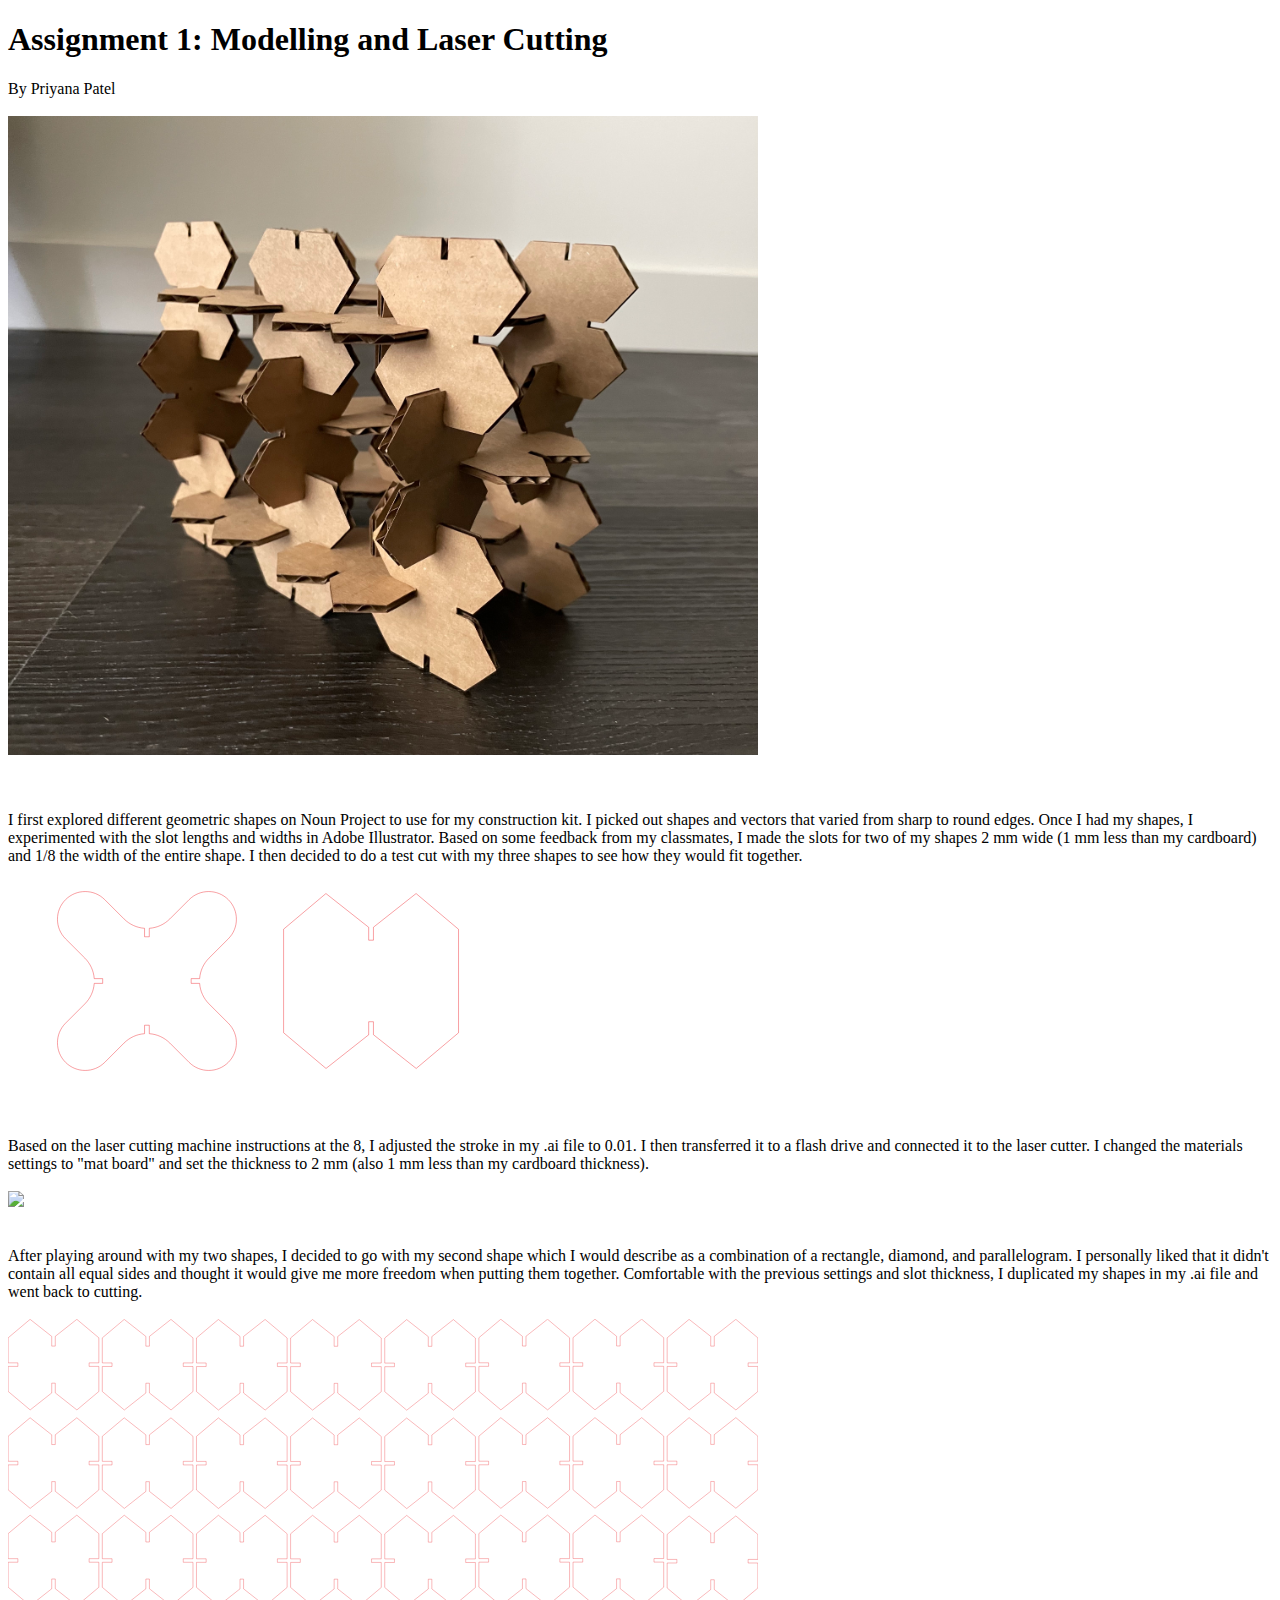
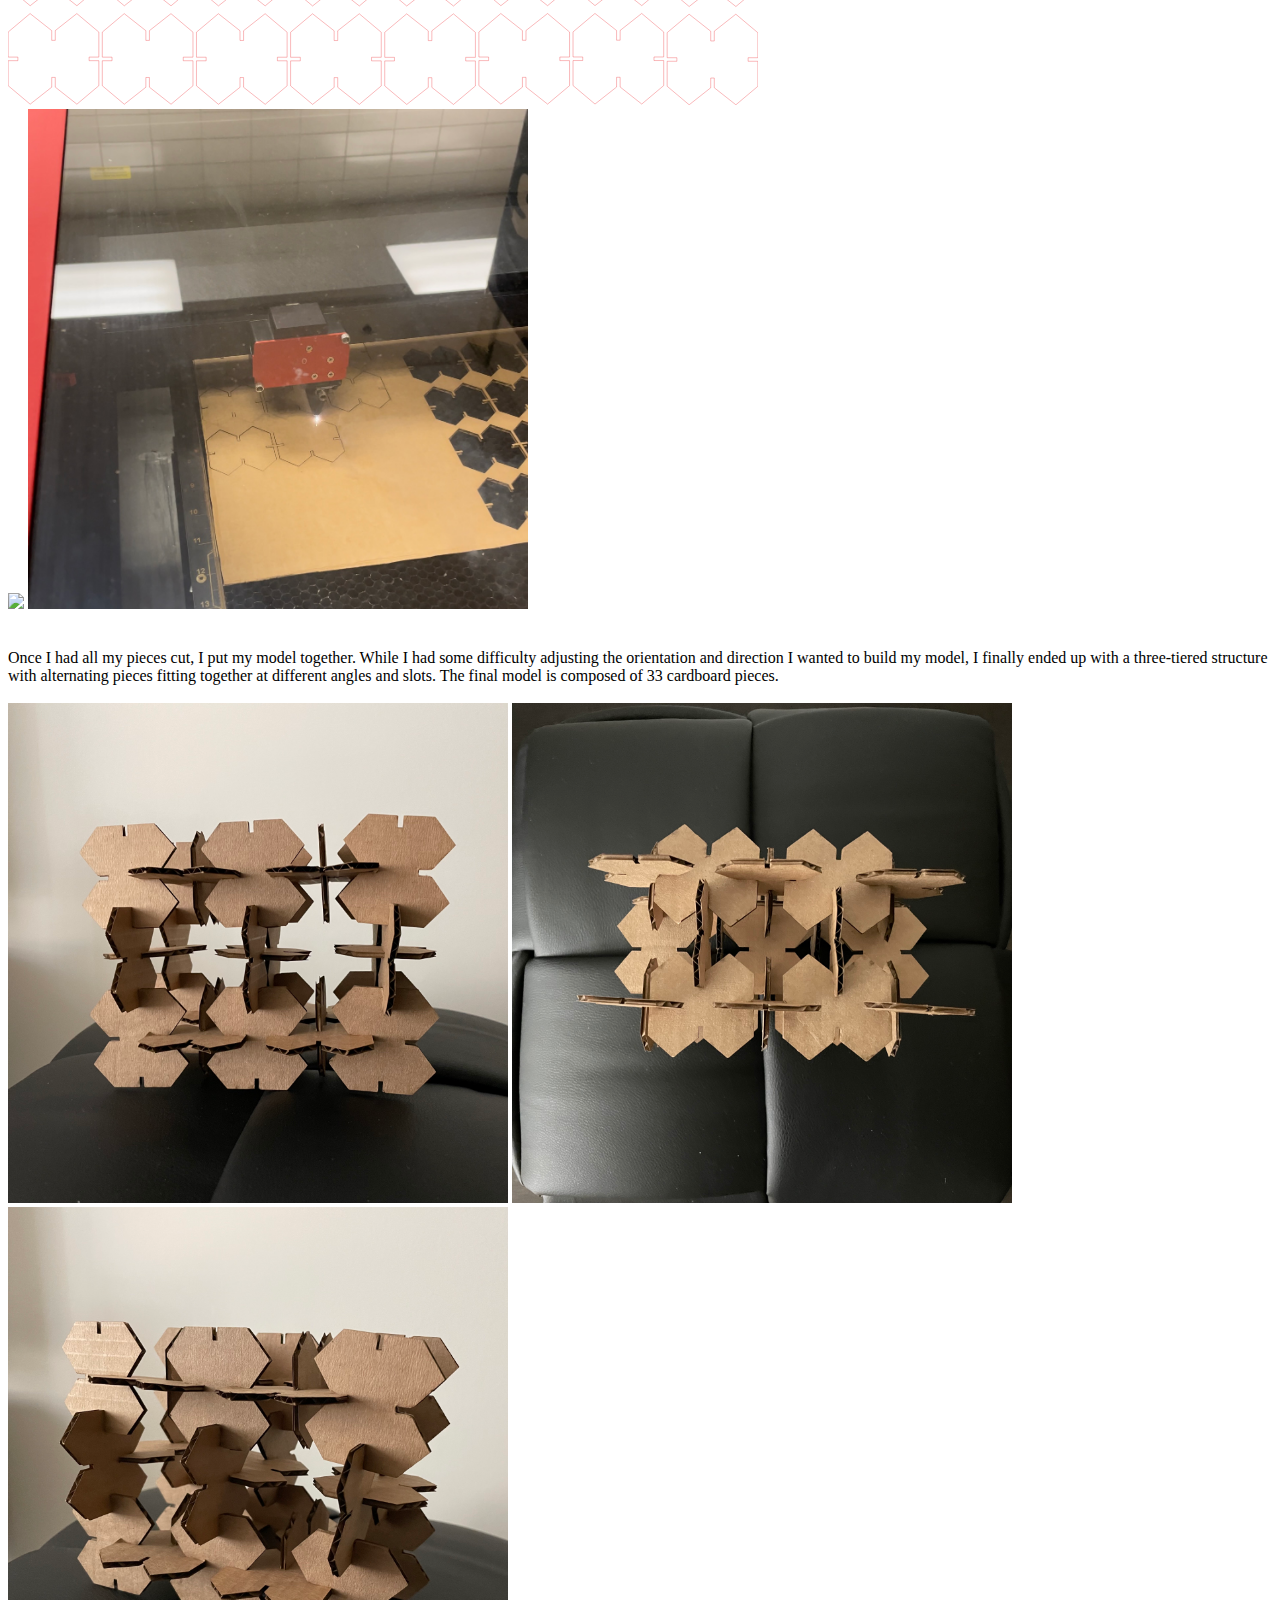
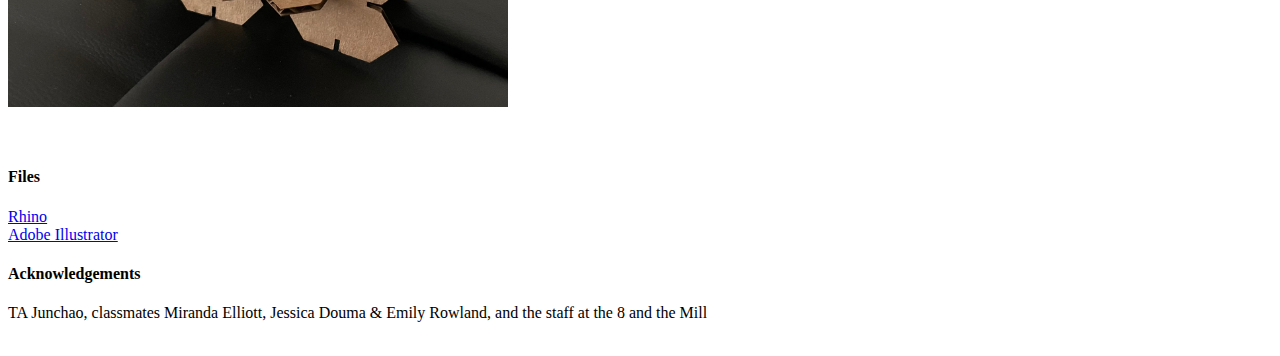
==== assignment1.html @ 60a83772 "Update assignment1.html" ====
<!DOCTYPE html> 
<html> 
    <head> 
        <meta charset="utf-8"> 
        <meta name="viewport" content="width=device-width, maximum-scale=1.0" />

        <title>Priyana Patel's 533 Digital Fabrication Page</title> 

        <link href="style.css" media="screen" rel="stylesheet" type="text/css" />

    </head> 
    <body> 

        <div class="header">
            <h1>Assignment 1: Modelling and Laser Cutting</h1>
            <p>
            By Priyana Patel 
            </br>
            </br>
        
            <img src="IMG_9456.jpeg" width=750></a>
            </p>
            <p>
                
</br> 
</br> 
        
            I first explored different geometric shapes on Noun Project to use for my construction kit. I picked out shapes and vectors that varied from sharp to round edges. Once I had my shapes, I experimented with the slot lengths and widths in Adobe Illustrator. Based on some feedback from my classmates, I made the slots for two of my shapes 2 mm wide (1 mm less than my cardboard) and 1/8 the width of the entire shape. I then decided to do a test cut with my three shapes to see how they would fit together.     </br>
                
<img src="shapesprocess.svg" width=500></a>

</br> 
</br> 
</br> 
                
            Based on the laser cutting machine instructions at the 8, I adjusted the stroke in my .ai file to 0.01. I then transferred it to a flash drive and connected it to the laser cutter. I changed the materials settings to "mat board" and set the thickness to 2 mm (also 1 mm less than my cardboard thickness). </br>
</br>
<img src="IMG_9446.jpeg" width=500></a> </br>
</br>
</br> 
                
            After playing around with my two shapes, I decided to go with my second shape which I would describe as a combination of a rectangle, diamond, and parallelogram. I personally liked that it didn't contain all equal sides and thought it would give me more freedom when putting them together. Comfortable with the previous settings and slot thickness, I duplicated my shapes in my .ai file and went back to cutting. </br>
</br>
<img src="allpiecesthick.svg" width=750></a> </br> <img src="IMG_9438.jpeg" width=500></a>  <img src="IMG_9457.jpg" width=500></a> </br>
</br>  
</br> 
            Once I had all my pieces cut, I put my model together. While I had some difficulty adjusting the orientation and direction I wanted to build my model, I finally ended up with a three-tiered structure with alternating pieces fitting together at different angles and slots. The final model is composed of 33 cardboard pieces. </br>
</br>
<img src="IMG_9448.jpeg" width=500></a> <img src="IMG_9450.jpeg" width=500></a> <img src="IMG_9452.jpeg" width=500></a> </br>
</br>
</br>      
         
            <h4> Files </h4>
            <a href="https://drive.google.com/file/d/1_2IaKy_RXWBZ1oi1Iyn2YdgtWQ-IibIm/view?usp=sharing"> Rhino </a> </br>
            <a href="https://drive.google.com/file/d/1c9Ay3G8sjqmF5CsZ4q4ewTO3wMXLWjXS/view?usp=sharing"> Adobe Illustrator </a>
                
            <h4>Acknowledgements</h4>
            TA Junchao, classmates Miranda Elliott, Jessica Douma & Emily Rowland, and the staff at the 8 and the Mill
</br>
</br>
            </p>
        </div>
        
    </body>
</html>
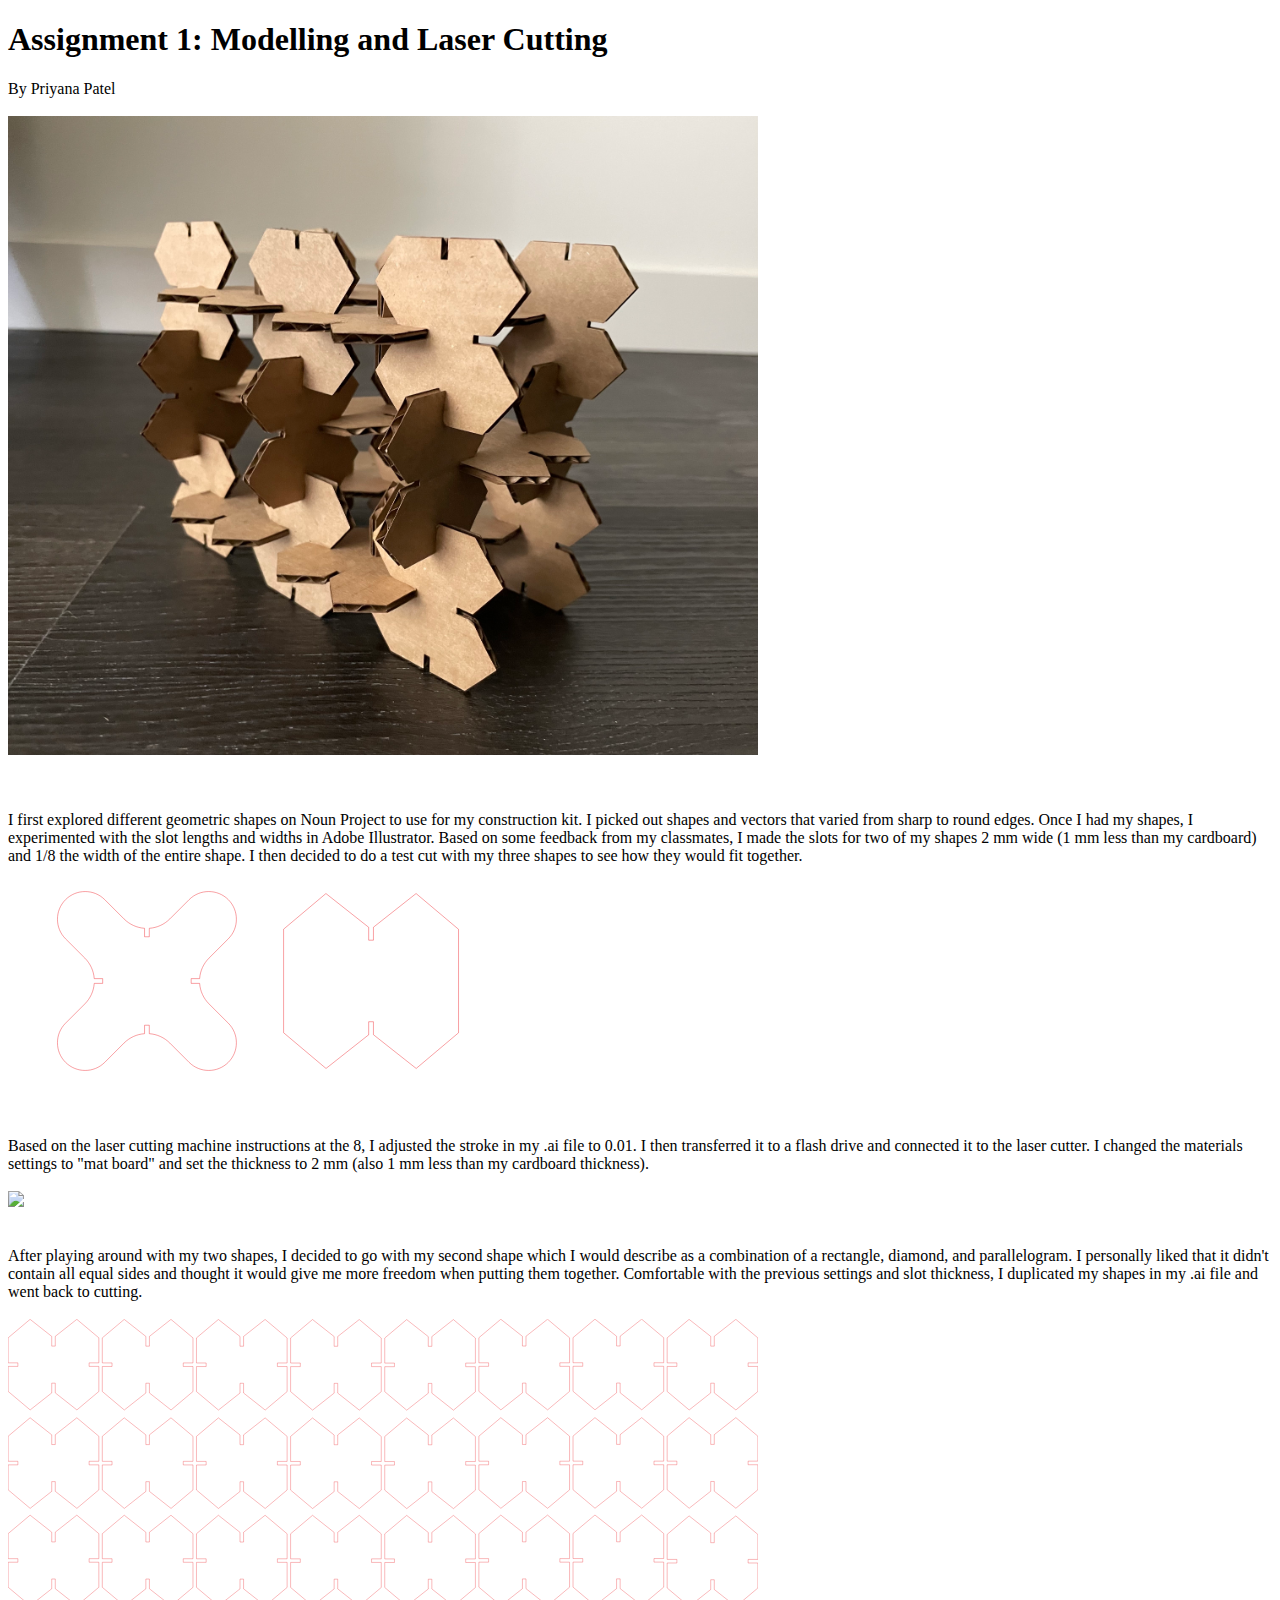
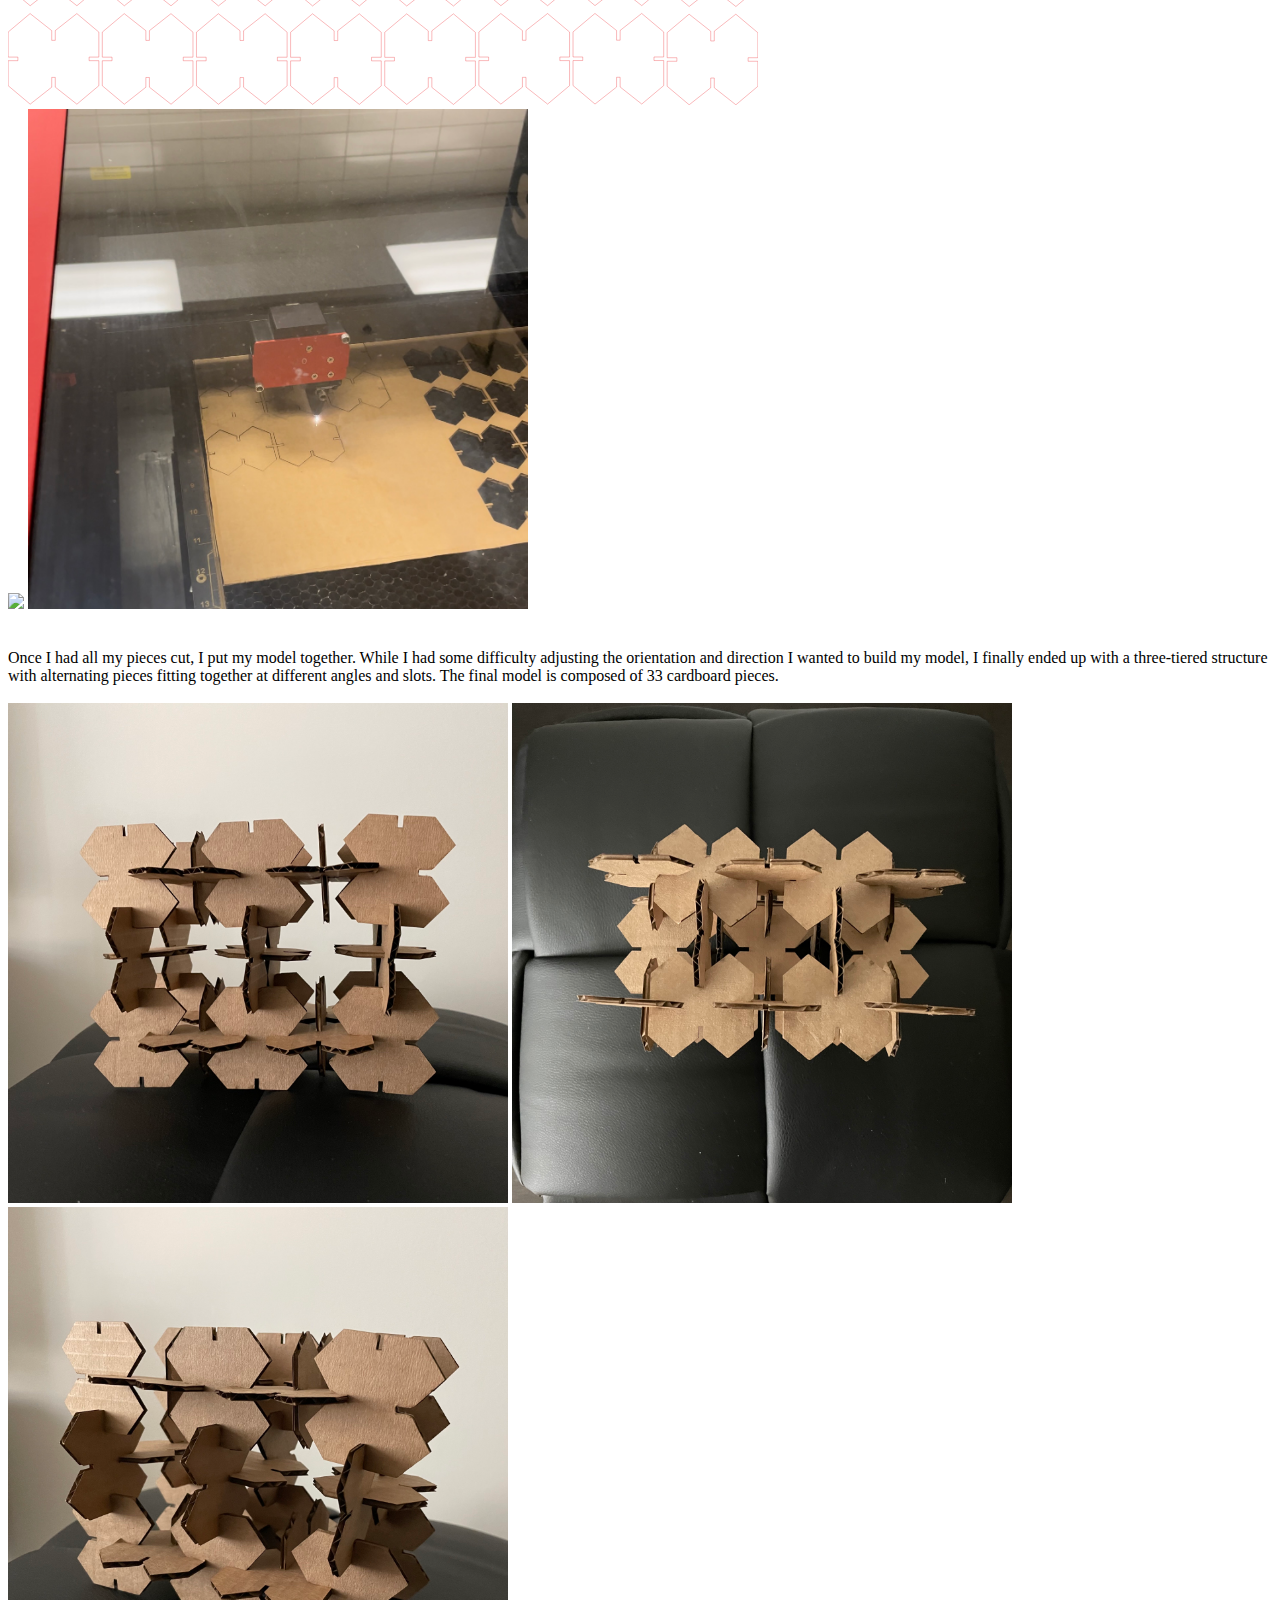
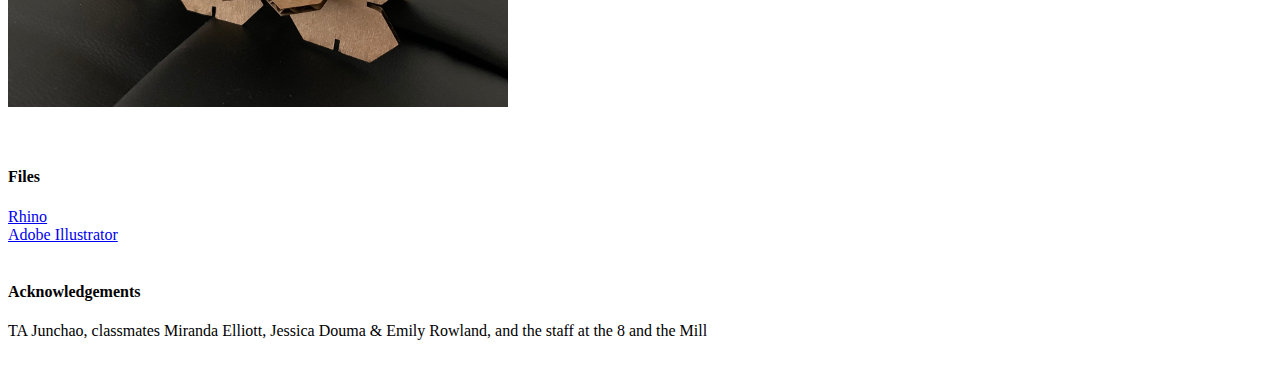
==== commit 9373849d: "Update assignment1.html" ====
--- a/assignment1.html
+++ b/assignment1.html
@@ -53,6 +53,9 @@
             <h4> Files </h4>
             <a href="https://drive.google.com/file/d/1_2IaKy_RXWBZ1oi1Iyn2YdgtWQ-IibIm/view?usp=sharing"> Rhino </a> </br>
             <a href="https://drive.google.com/file/d/1c9Ay3G8sjqmF5CsZ4q4ewTO3wMXLWjXS/view?usp=sharing"> Adobe Illustrator </a>
+
+</br>
+</br>
                 
             <h4>Acknowledgements</h4>
             TA Junchao, classmates Miranda Elliott, Jessica Douma & Emily Rowland, and the staff at the 8 and the Mill
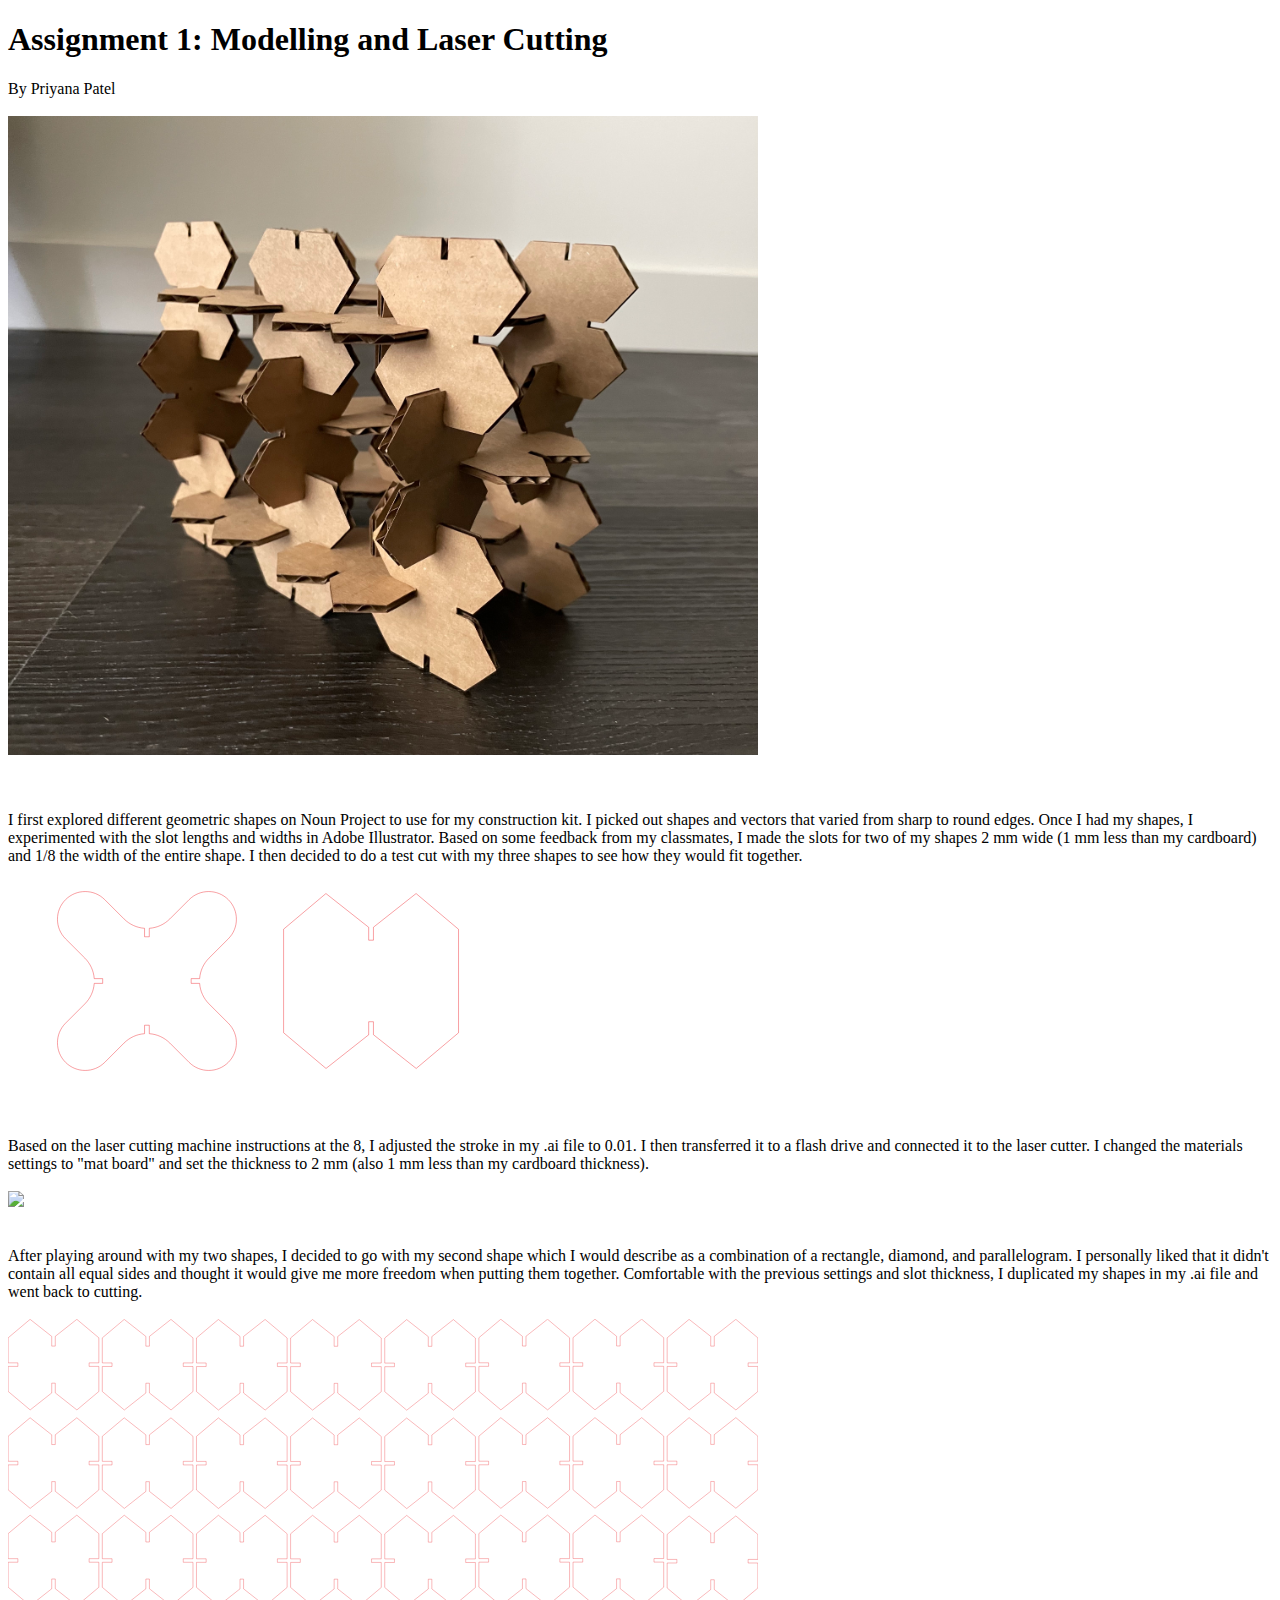
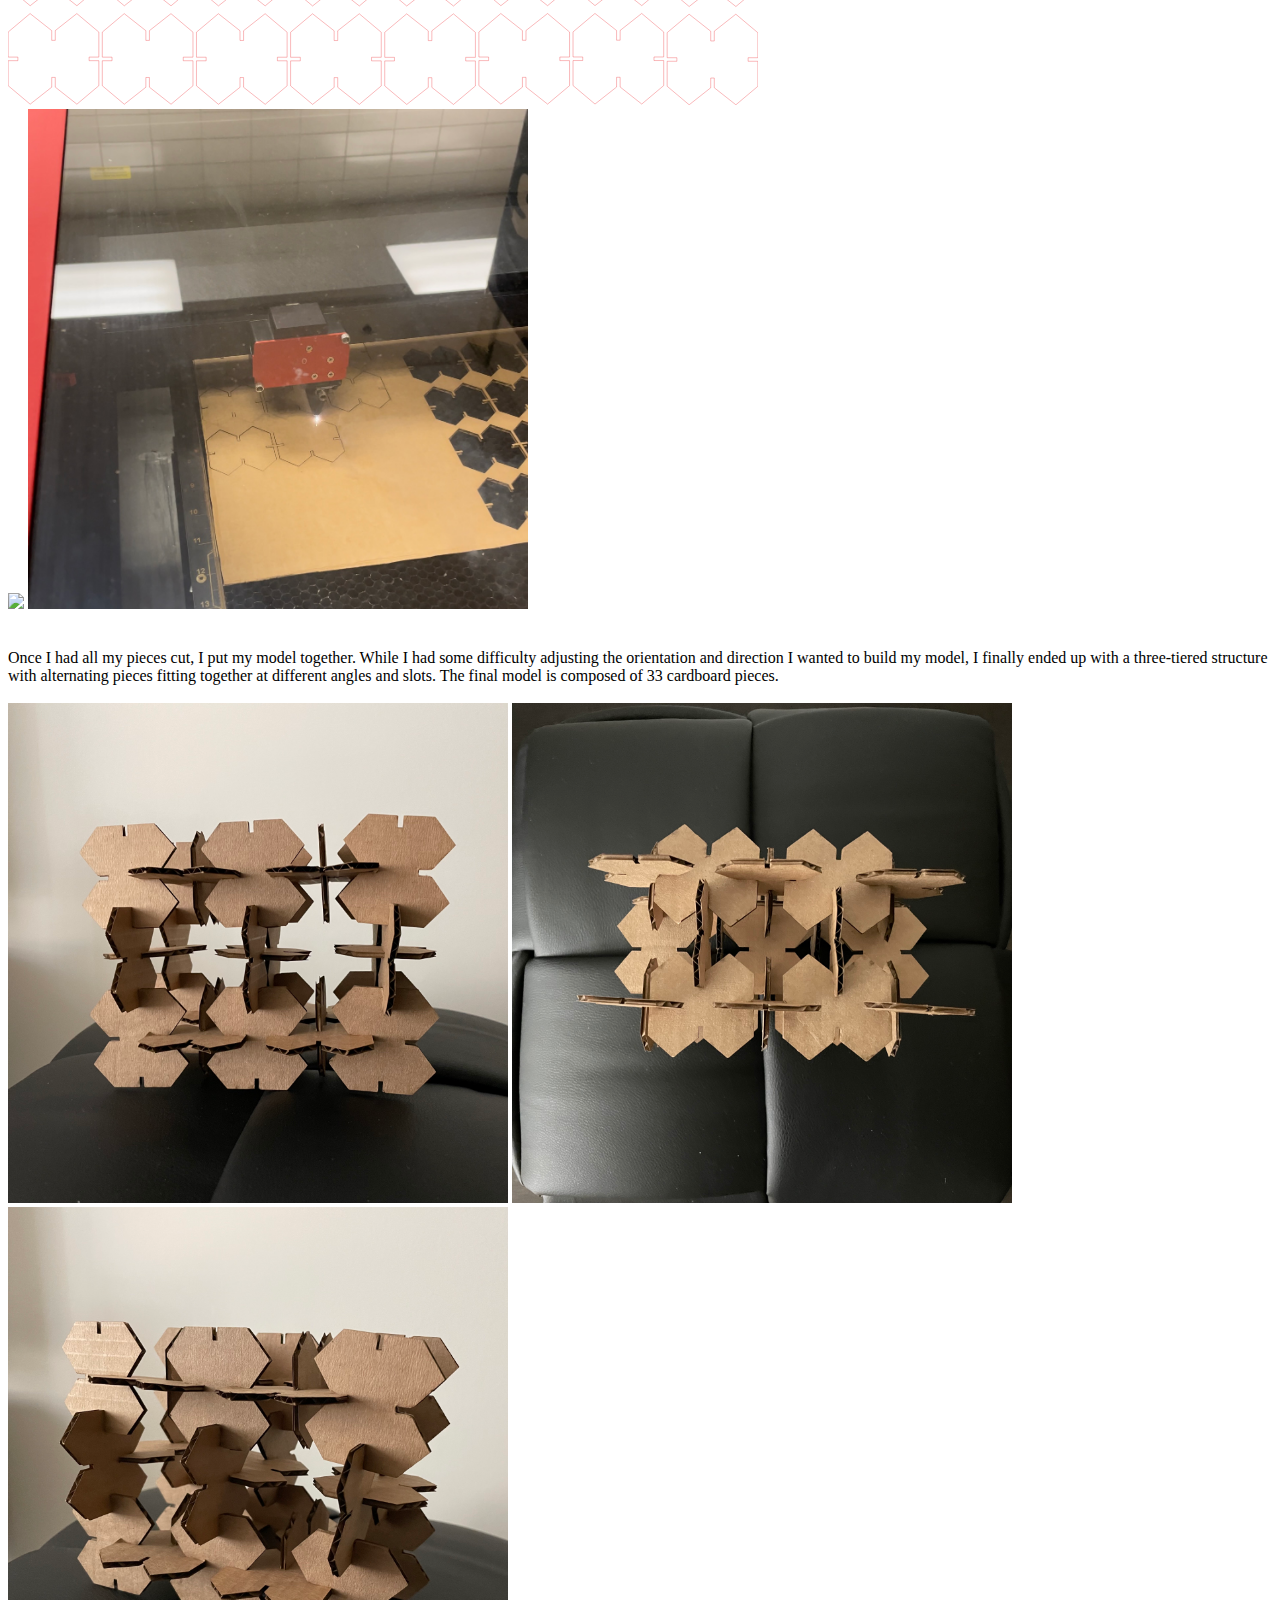
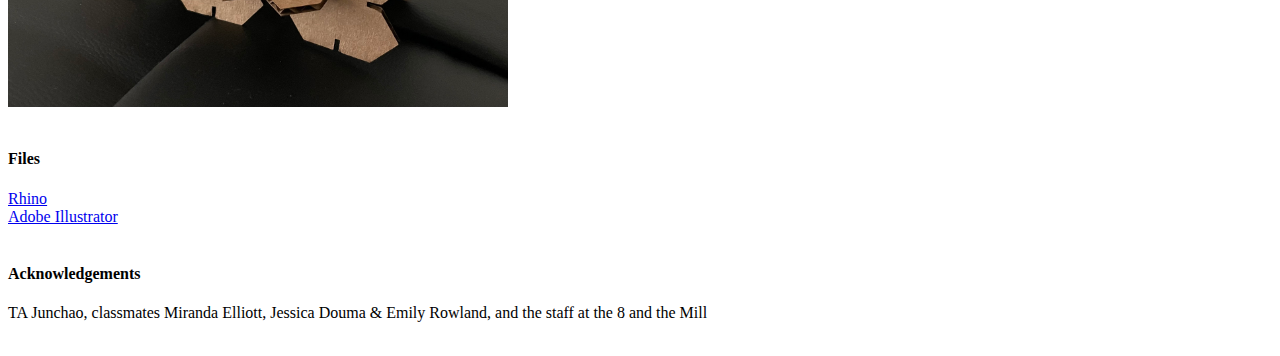
==== commit bff325e1: "Update assignment1.html" ====
--- a/assignment1.html
+++ b/assignment1.html
@@ -46,7 +46,7 @@
 </br> 
             Once I had all my pieces cut, I put my model together. While I had some difficulty adjusting the orientation and direction I wanted to build my model, I finally ended up with a three-tiered structure with alternating pieces fitting together at different angles and slots. The final model is composed of 33 cardboard pieces. </br>
 </br>
-<img src="IMG_9448.jpeg" width=500></a> <img src="IMG_9450.jpeg" width=500></a> <img src="IMG_9452.jpeg" width=500></a> </br>
+<img src="IMG_9448.jpeg" width=500></a> <img src="IMG_9450.jpeg" width=500></a> <img src="IMG_9452.jpeg" width=500></a>
 </br>
 </br>      
          
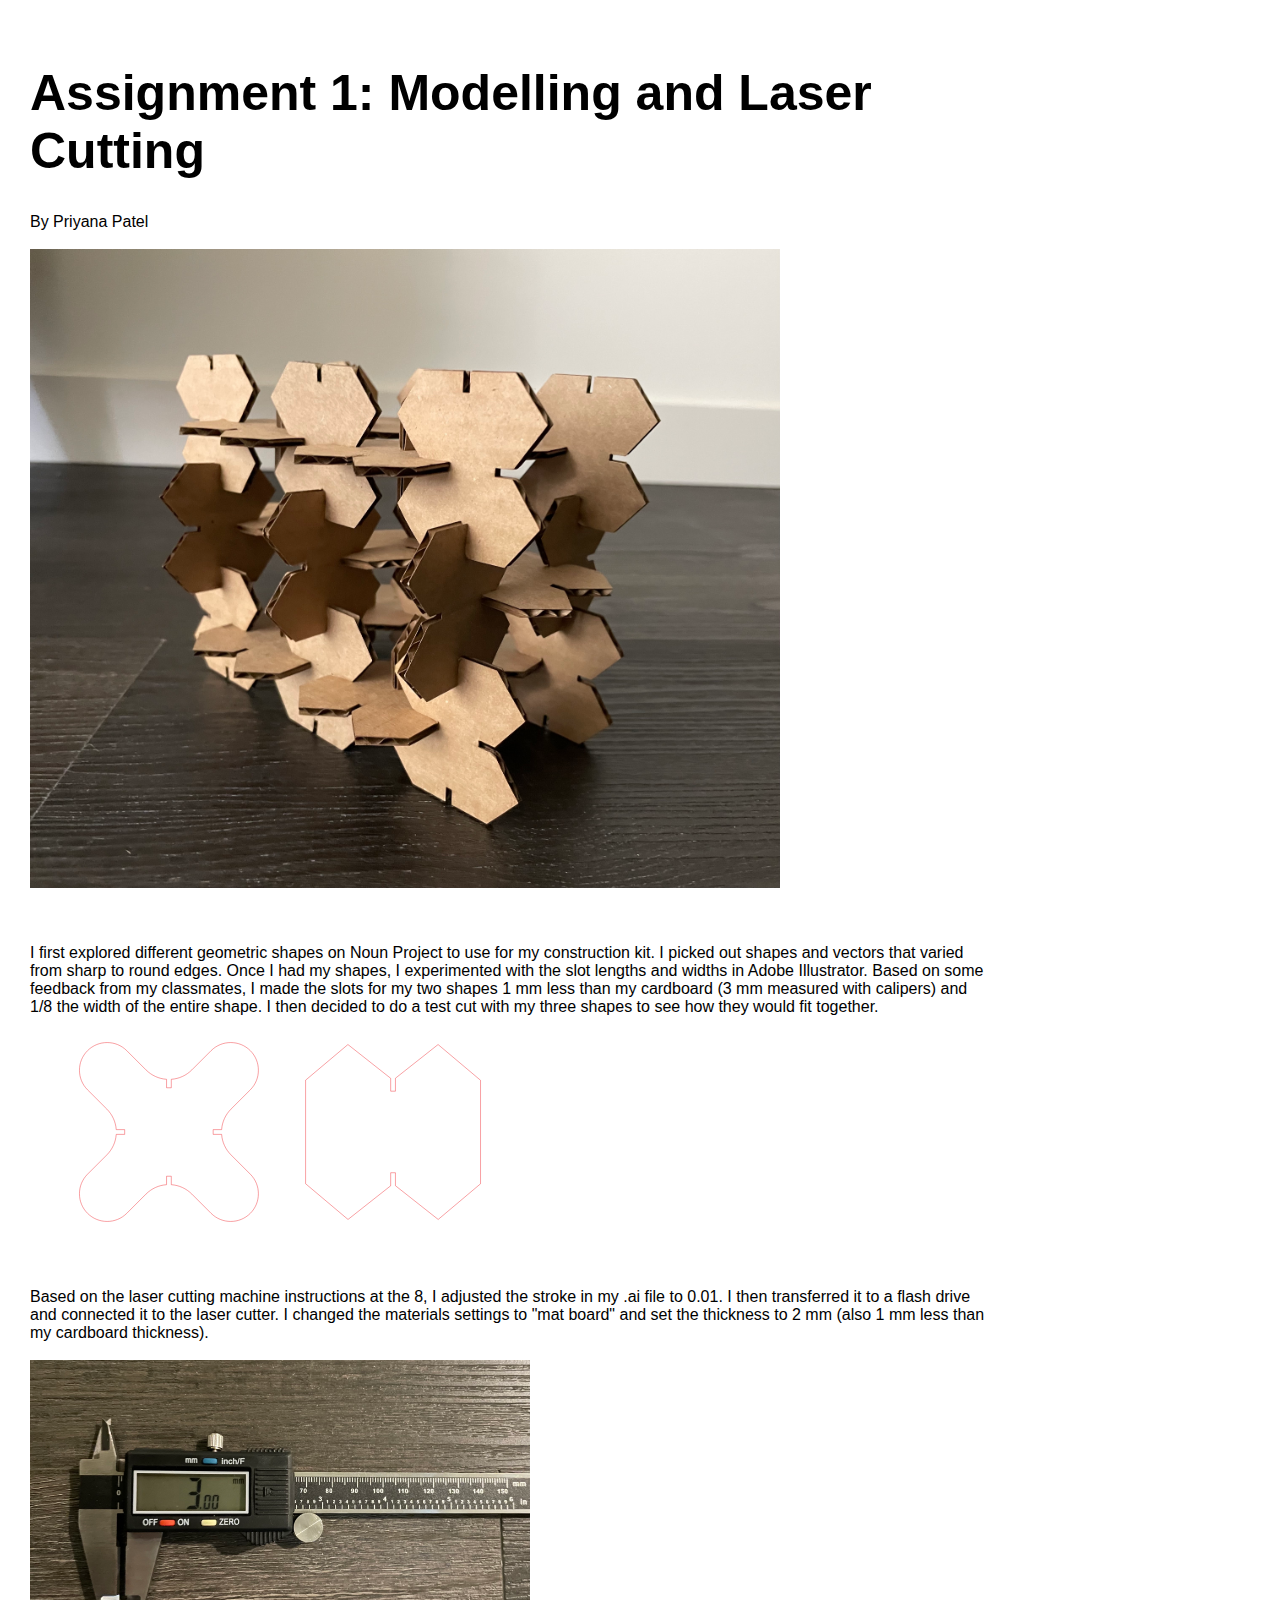
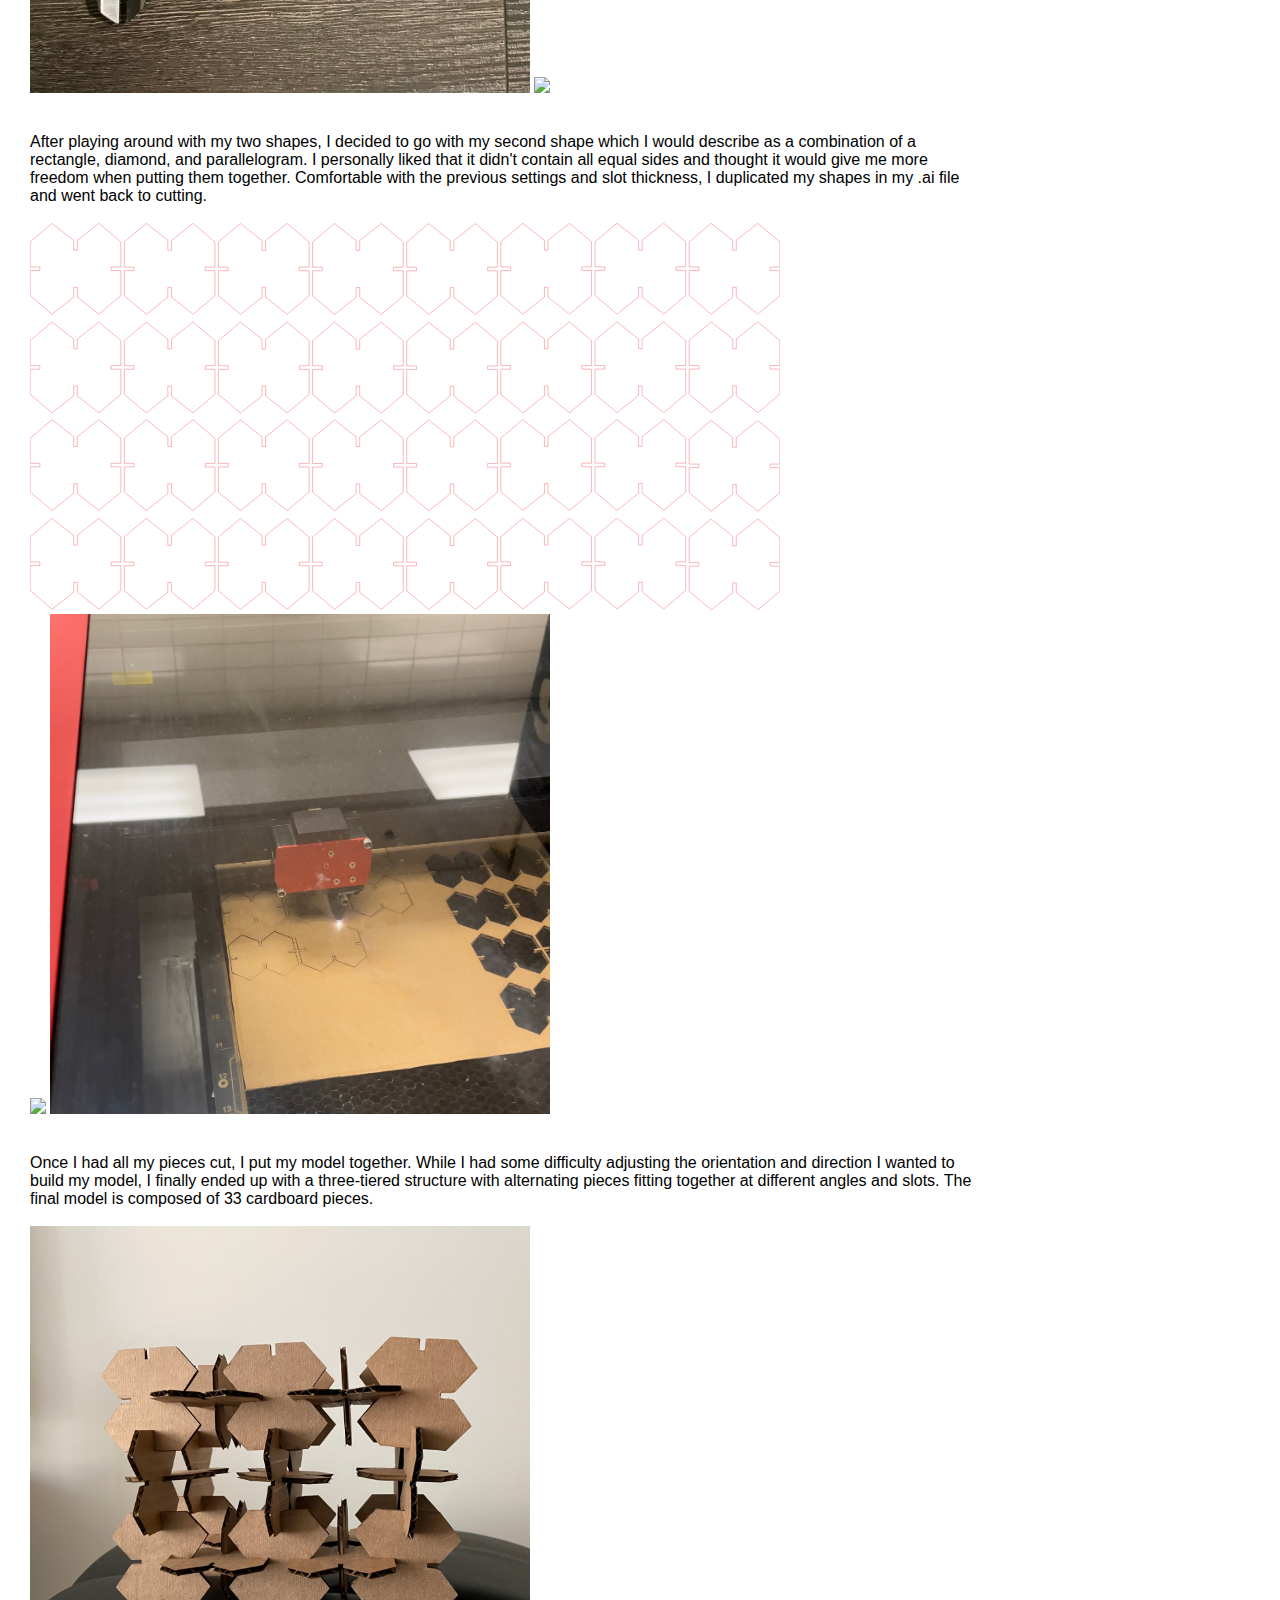
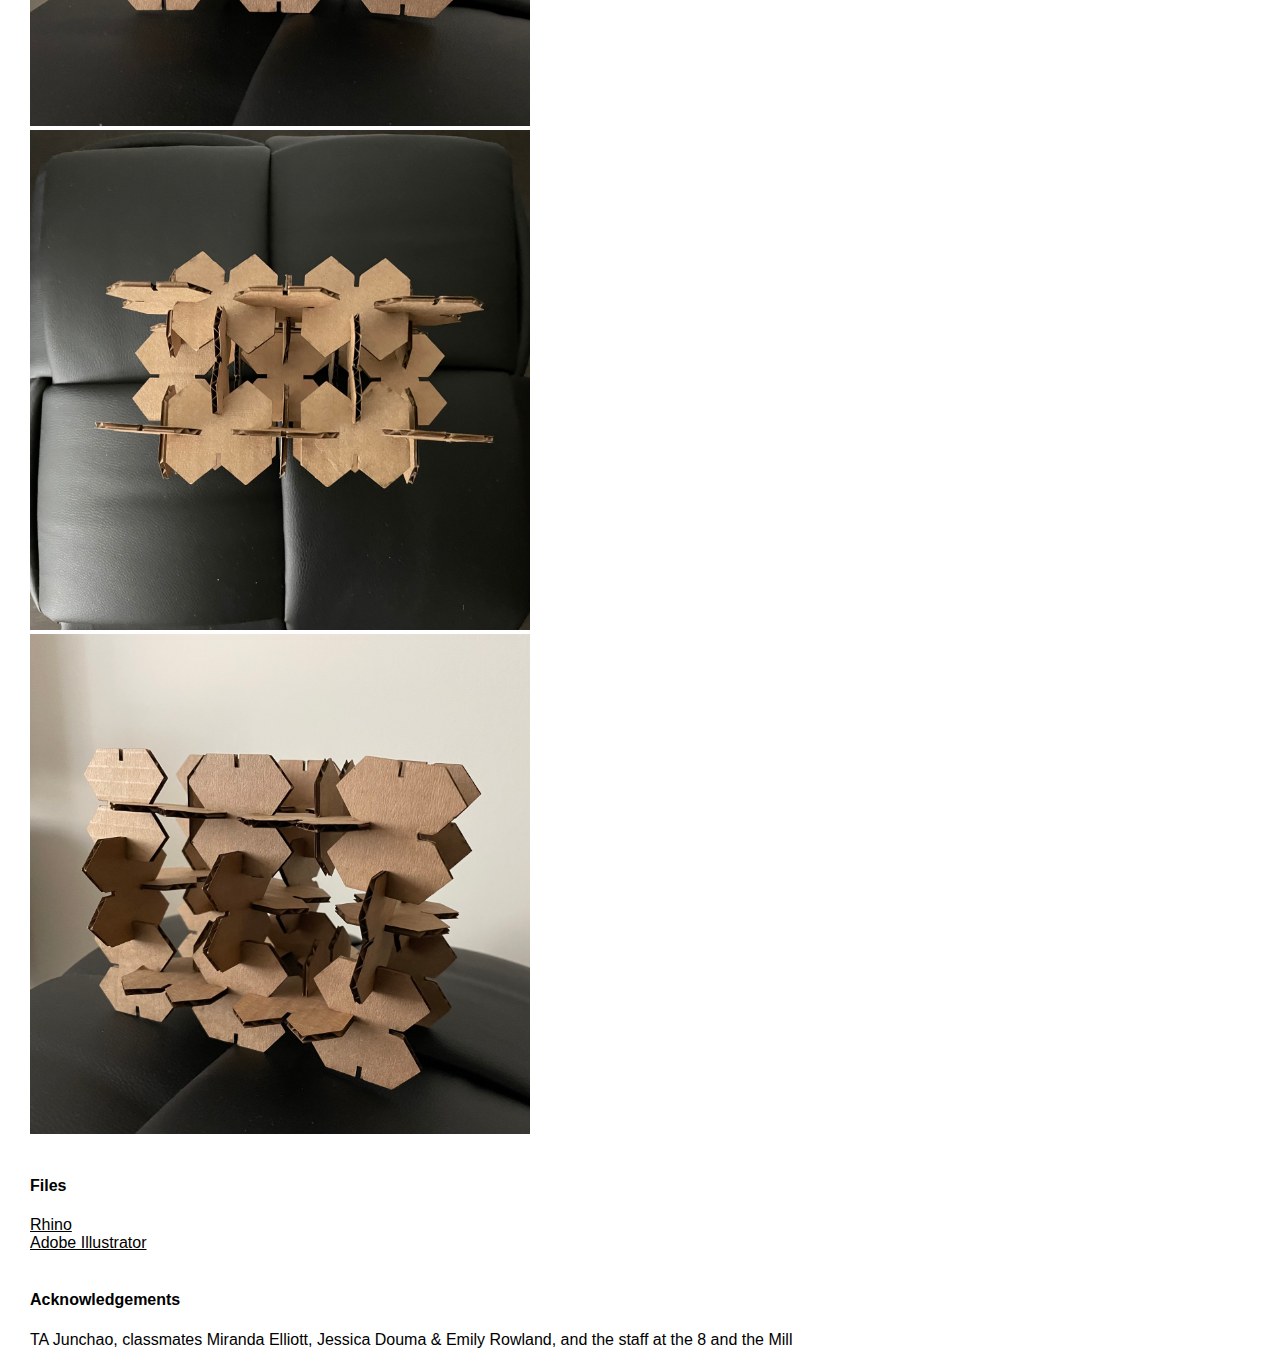
==== commit 8946fc0e: "Update assignment1.html" ====
--- a/assignment1.html
+++ b/assignment1.html
@@ -25,7 +25,7 @@
 </br> 
 </br> 
         
-            I first explored different geometric shapes on Noun Project to use for my construction kit. I picked out shapes and vectors that varied from sharp to round edges. Once I had my shapes, I experimented with the slot lengths and widths in Adobe Illustrator. Based on some feedback from my classmates, I made the slots for two of my shapes 2 mm wide (1 mm less than my cardboard) and 1/8 the width of the entire shape. I then decided to do a test cut with my three shapes to see how they would fit together.     </br>
+            I first explored different geometric shapes on Noun Project to use for my construction kit. I picked out shapes and vectors that varied from sharp to round edges. Once I had my shapes, I experimented with the slot lengths and widths in Adobe Illustrator. Based on some feedback from my classmates, I made the slots for my two shapes 1 mm less than my cardboard (3 mm measured with calipers) and 1/8 the width of the entire shape. I then decided to do a test cut with my three shapes to see how they would fit together. </br>
                 
 <img src="shapesprocess.svg" width=500></a>
 
@@ -35,7 +35,7 @@
                 
             Based on the laser cutting machine instructions at the 8, I adjusted the stroke in my .ai file to 0.01. I then transferred it to a flash drive and connected it to the laser cutter. I changed the materials settings to "mat board" and set the thickness to 2 mm (also 1 mm less than my cardboard thickness). </br>
 </br>
-<img src="IMG_9446.jpeg" width=500></a> </br>
+<img src="caliper.jpg" width=500></a> <img src="IMG_9446.jpeg" width=500></a> </br>
 </br>
 </br> 
                 
--- a/style.css
+++ b/style.css
@@ -0,0 +1,70 @@
+
+html, body {
+  padding: 0 0 0 0;
+  margin: 0;
+  font-family: 'helvetica', 'arial', 'sans';
+}
+
+h1,h2,h3,h4 {
+  font-family: 'helvetica', 'arial', 'sans';
+  }
+
+
+a {
+  color: #000;
+}
+
+.header {
+  background: #fff;
+  color: #000;
+  height: 500px;
+  padding: 30px 30px 30px;
+  width: 75%;
+}
+
+.header h1 {
+  font-size: 50px;
+  }
+
+.assignment {
+  font-size: 12px;
+  line-height: 24px;
+  font-family: 'helvetica', 'arial', 'sans';
+  padding: 20px 20px 20px 20px;
+  width: 250px;
+  height: 350px;
+  float: left;
+}
+
+.assignment a {
+    color: #000;
+    text-decoration: none;
+}
+
+.assignment a:hover {
+  background: #F06;
+  color: #F06;
+  text-decoration: none;
+}
+
+
+.footer {
+    width: 1100px;
+    float: left;
+    padding: 300px 0px 30px 30px;
+}
+
+.widebody {
+    width: 800px;
+    padding: 0px 30px 30px 30px;
+}
+
+.widebody a {
+}
+
+.widebody a:hover {
+  background: #F06;
+  color: #FFF;
+  text-decoration: none;
+}
+
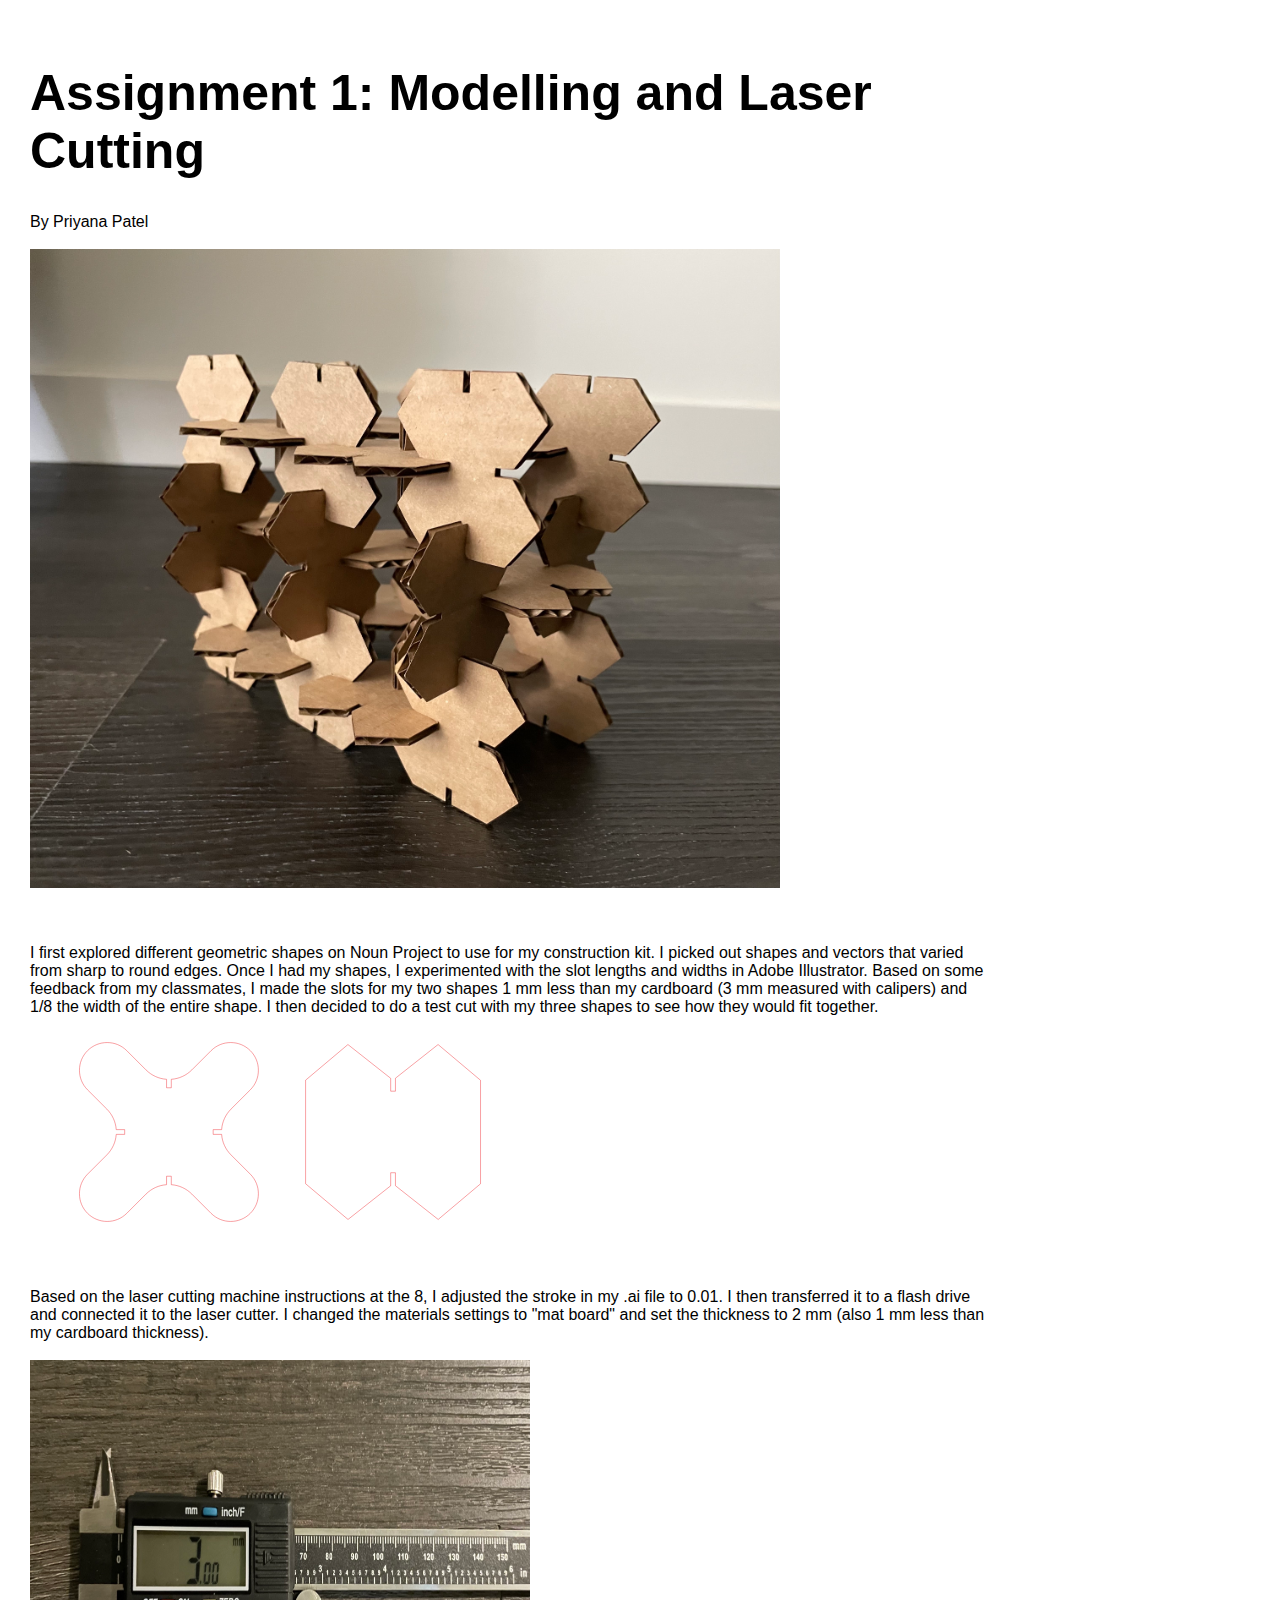
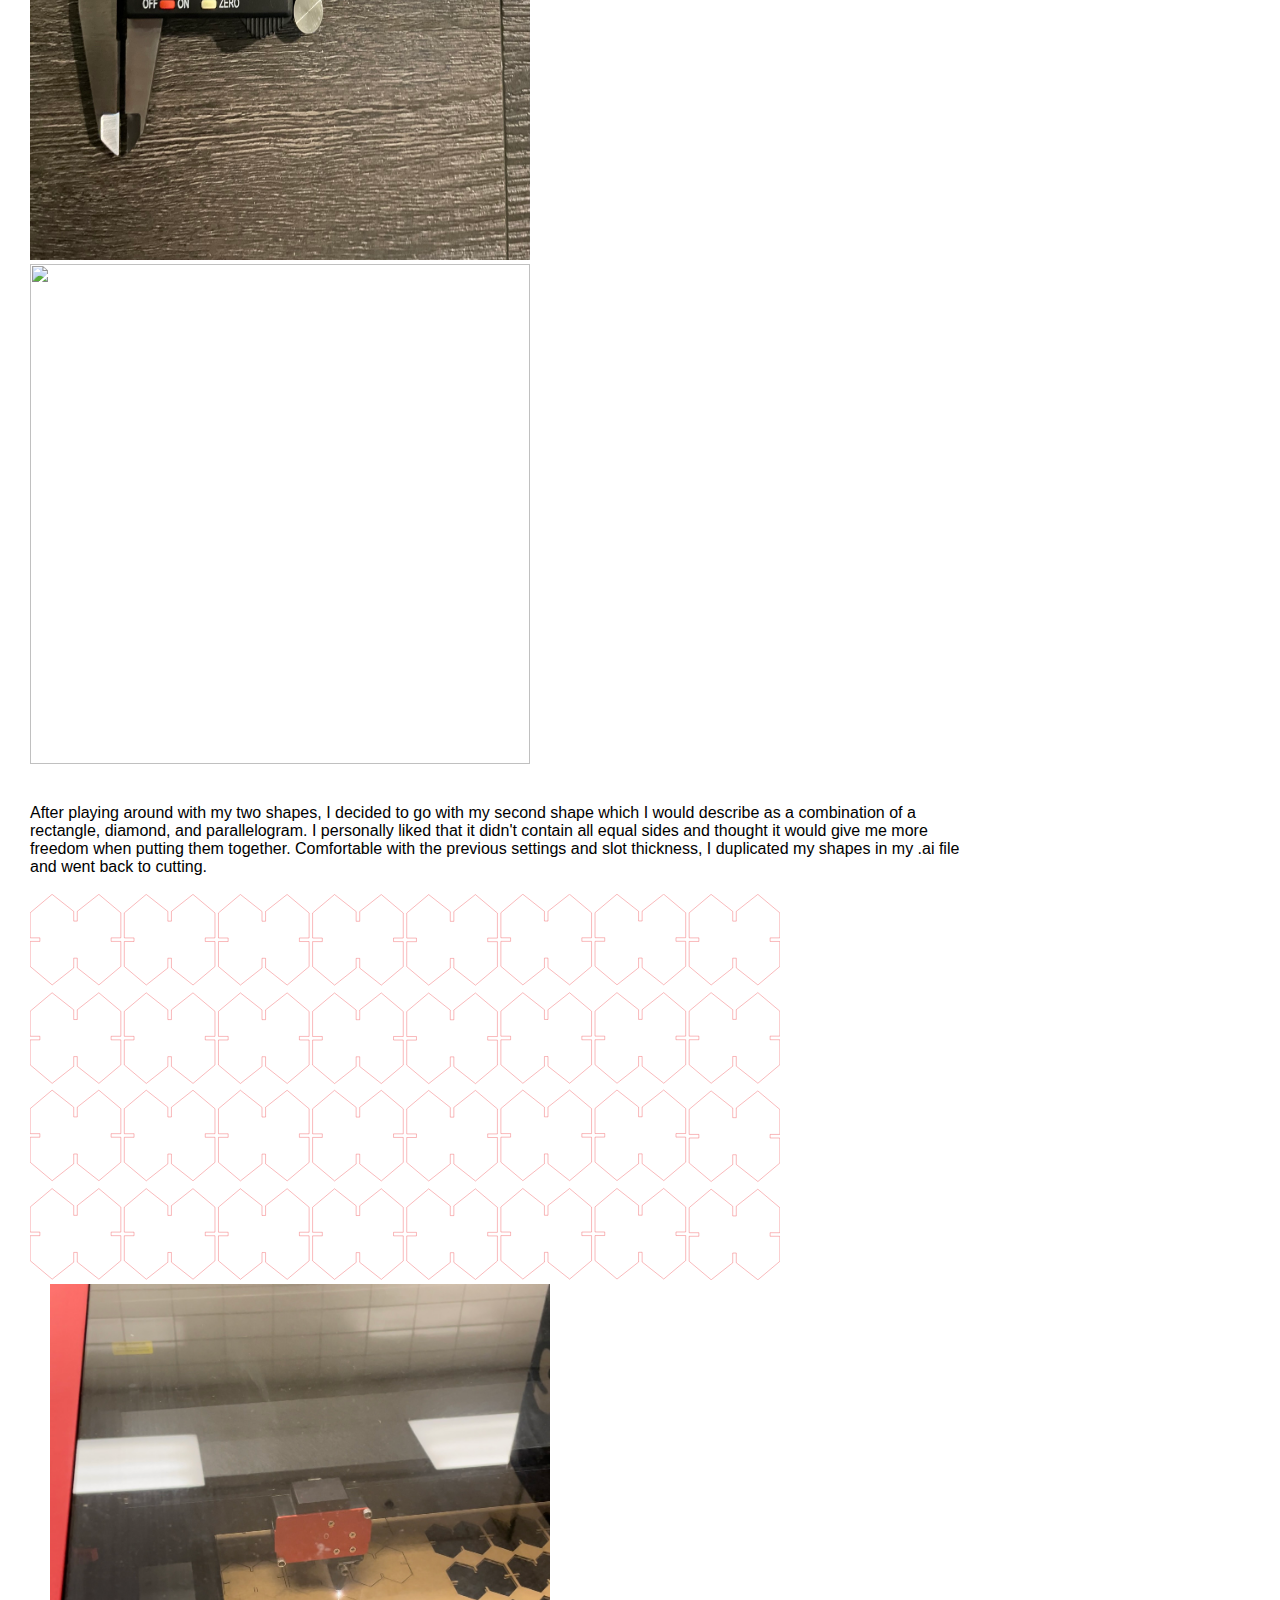
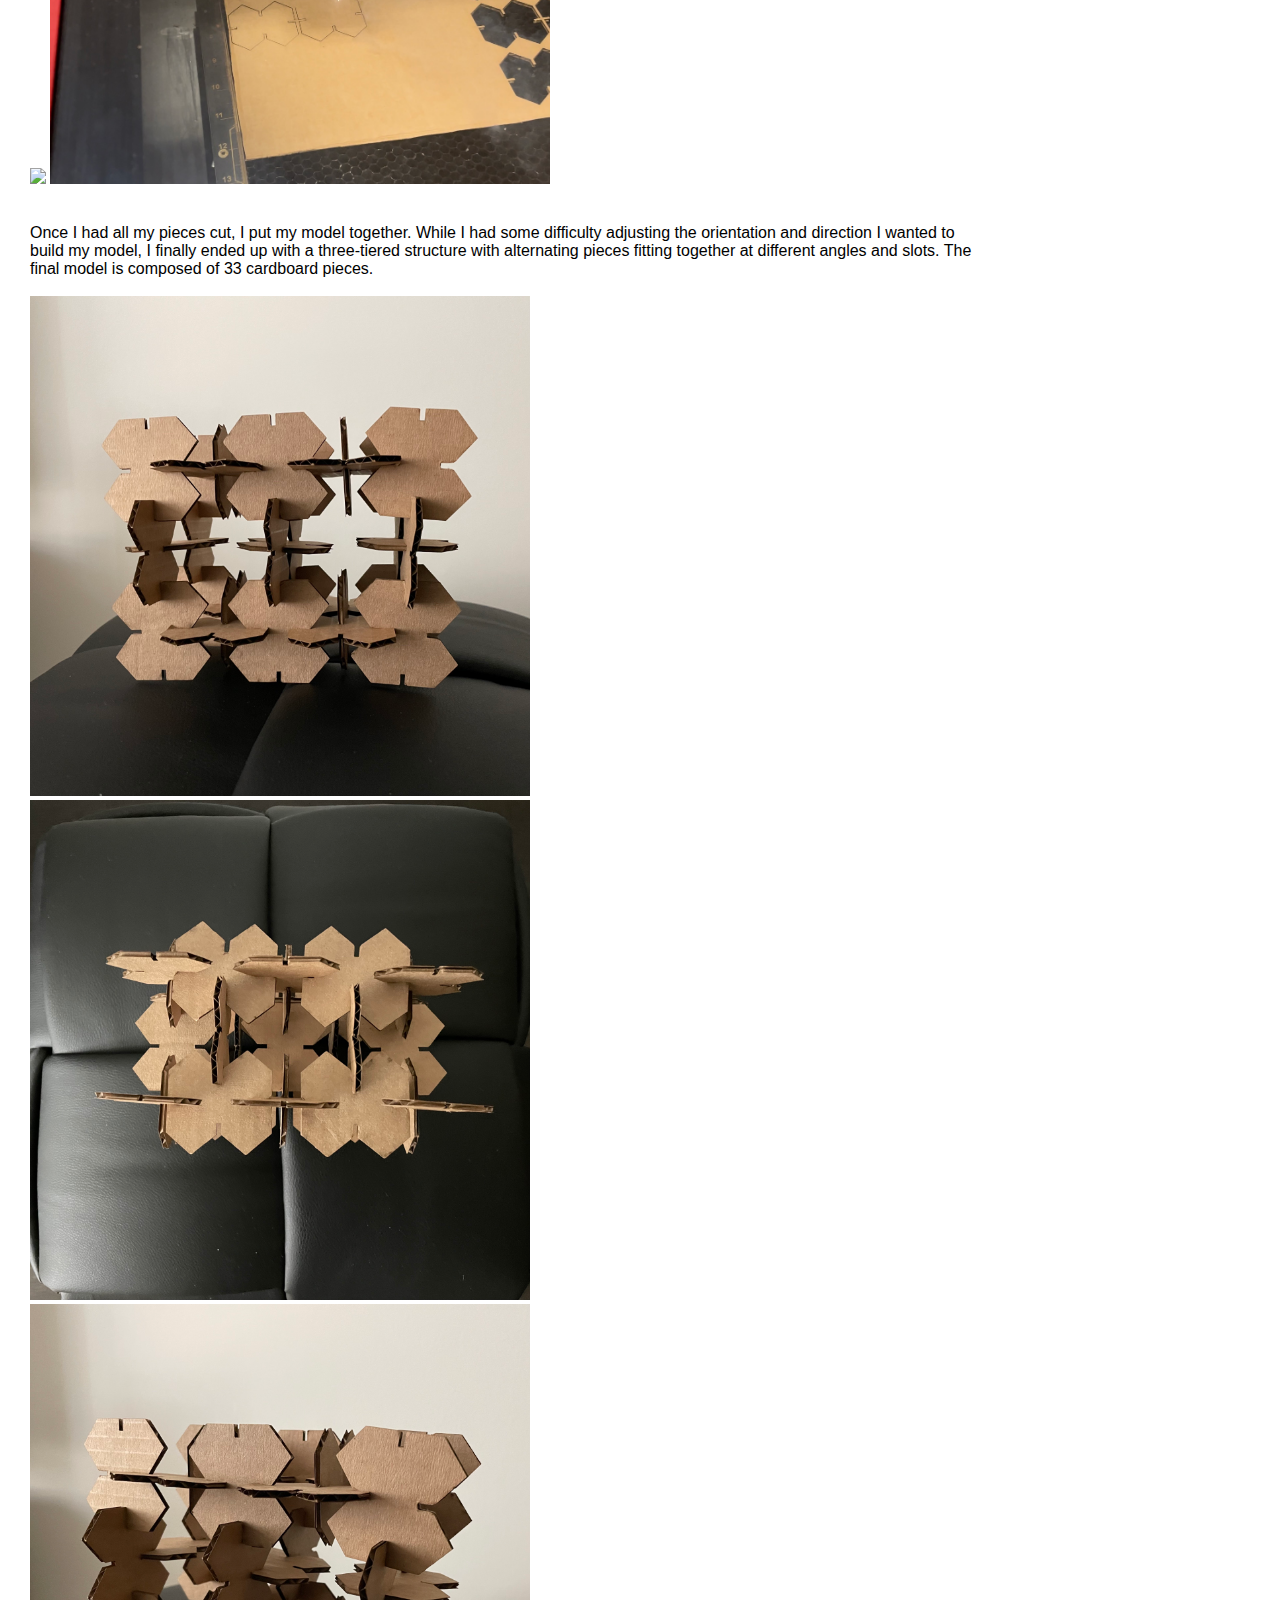
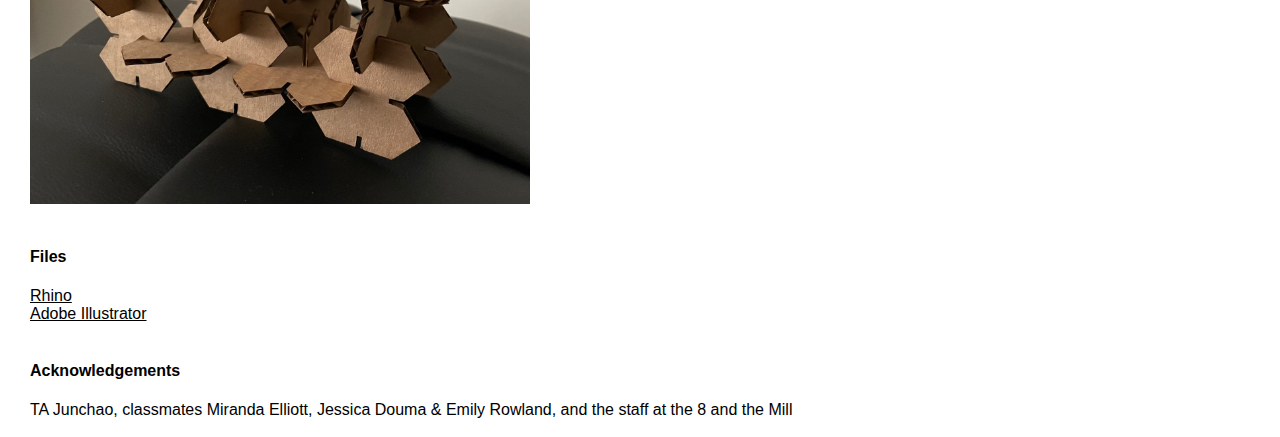
==== commit cf5cb2df: "Update assignment1.html" ====
--- a/assignment1.html
+++ b/assignment1.html
@@ -35,7 +35,7 @@
                 
             Based on the laser cutting machine instructions at the 8, I adjusted the stroke in my .ai file to 0.01. I then transferred it to a flash drive and connected it to the laser cutter. I changed the materials settings to "mat board" and set the thickness to 2 mm (also 1 mm less than my cardboard thickness). </br>
 </br>
-<img src="caliper.jpg" width=500></a> <img src="IMG_9446.jpeg" width=500></a> </br>
+<img src="caliper.jpg" width=500, height=500></a> <img src="IMG_9446.jpeg" width=500, height=500></a> </br>
 </br>
 </br> 
                 
--- a/style.css
+++ b/style.css
@@ -30,7 +30,7 @@
   font-size: 12px;
   line-height: 24px;
   font-family: 'helvetica', 'arial', 'sans';
-  padding: 20px 20px 20px 20px;
+  padding: 20px 20px 20px 30px;
   width: 250px;
   height: 350px;
   float: left;
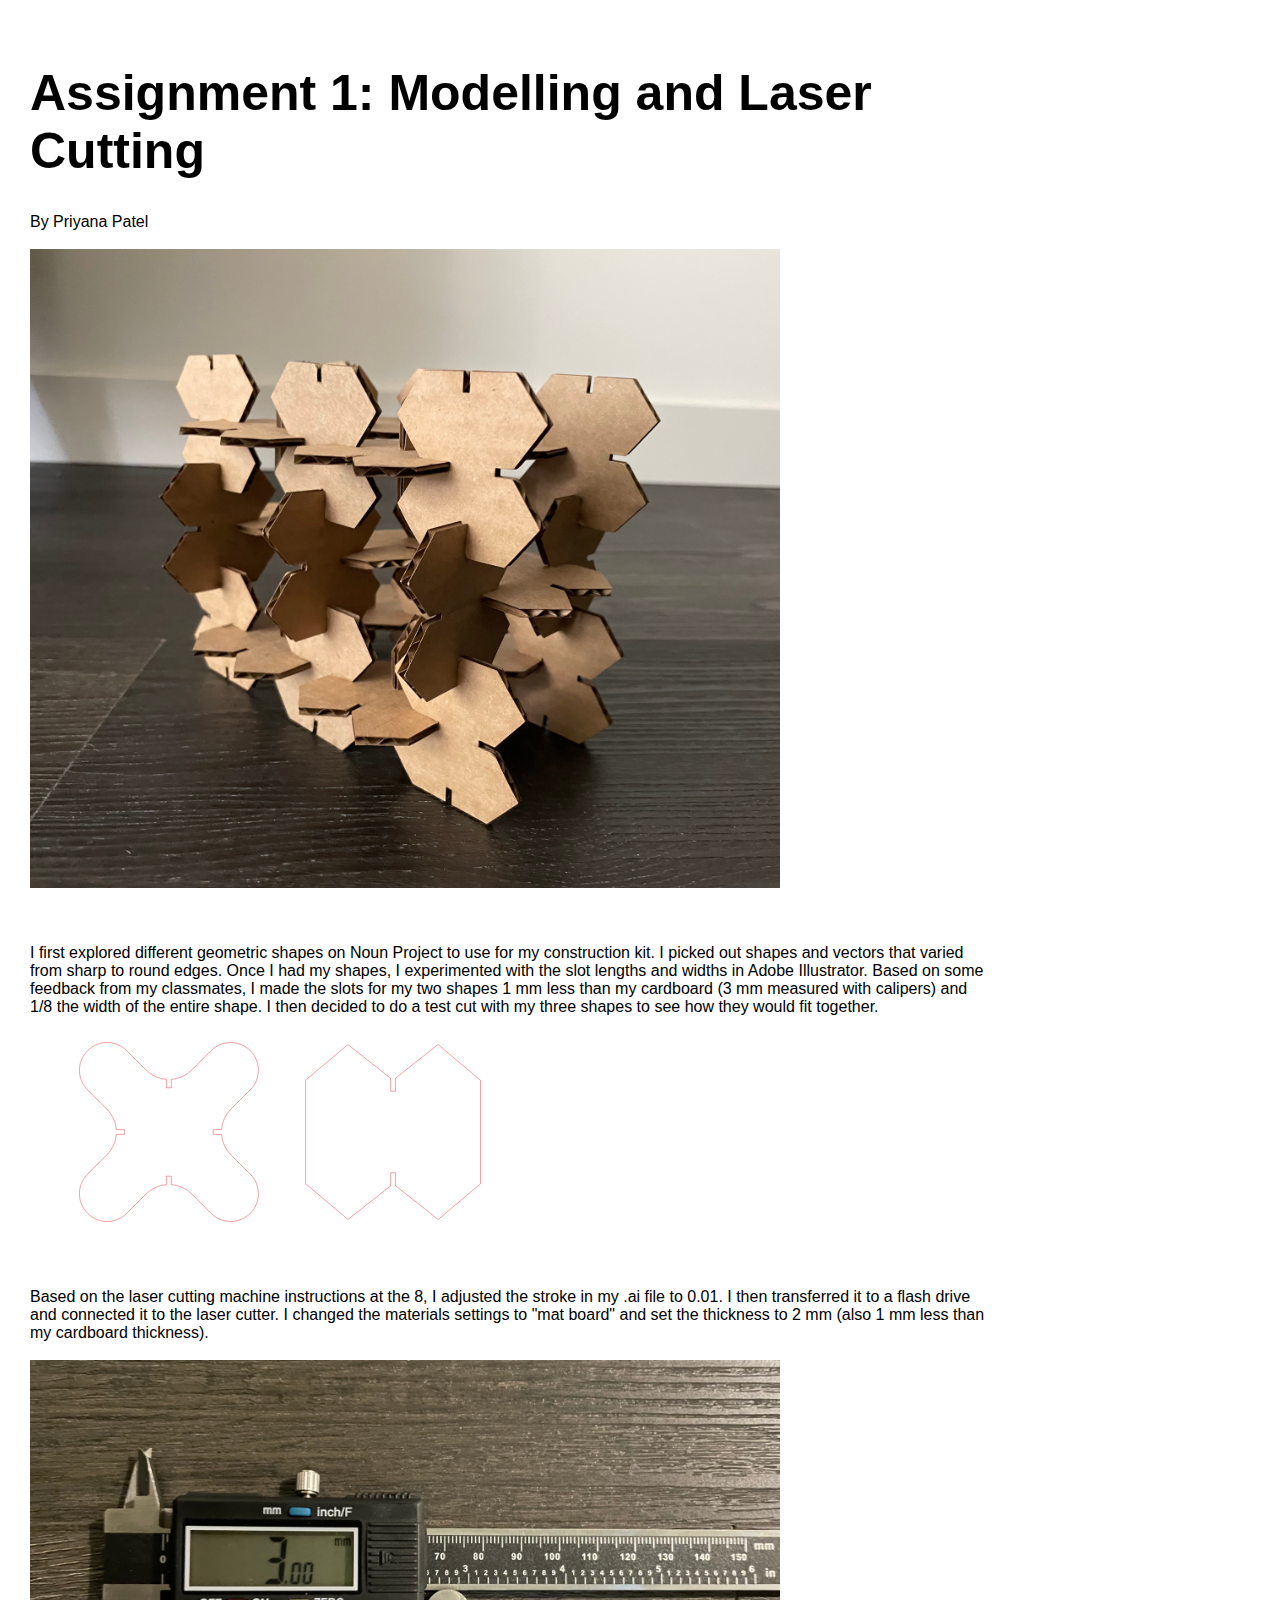
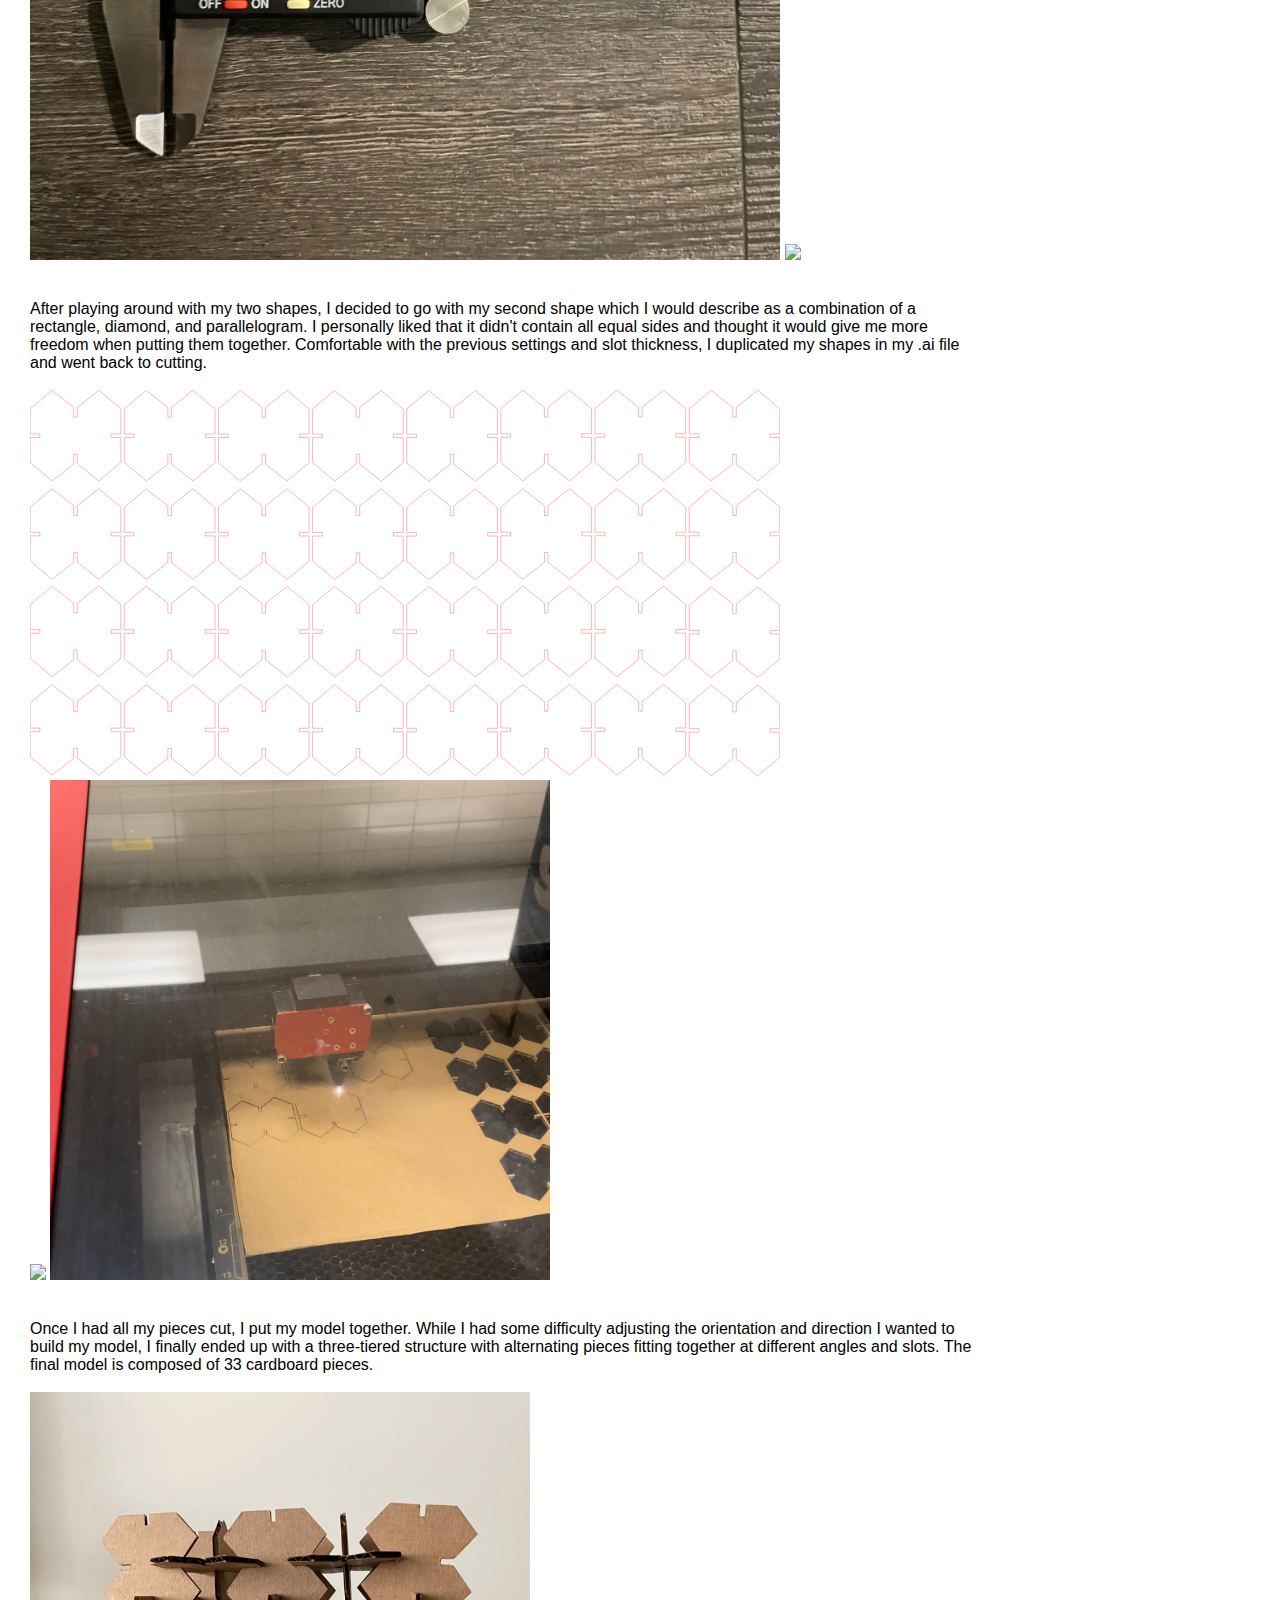
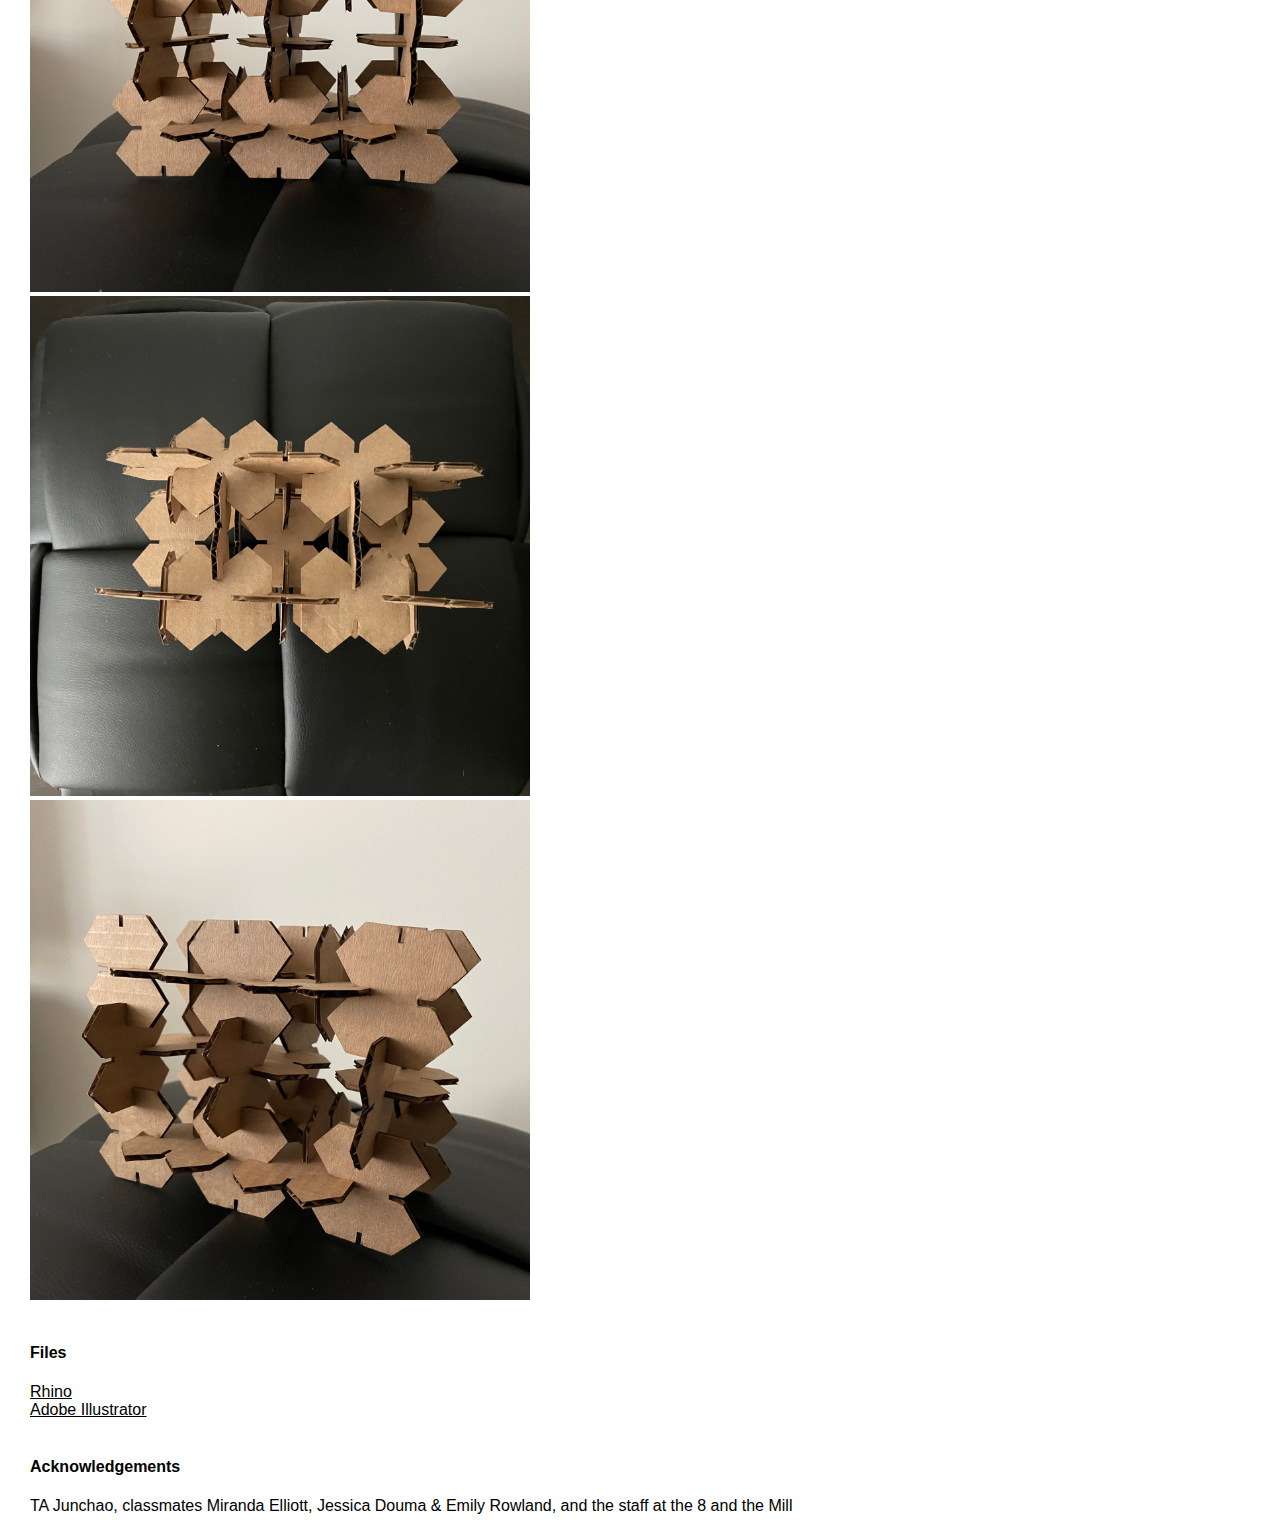
==== commit d2da656c: "Update assignment1.html" ====
--- a/assignment1.html
+++ b/assignment1.html
@@ -35,7 +35,7 @@
                 
             Based on the laser cutting machine instructions at the 8, I adjusted the stroke in my .ai file to 0.01. I then transferred it to a flash drive and connected it to the laser cutter. I changed the materials settings to "mat board" and set the thickness to 2 mm (also 1 mm less than my cardboard thickness). </br>
 </br>
-<img src="caliper.jpg" width=500, height=500></a> <img src="IMG_9446.jpeg" width=500, height=500></a> </br>
+<img src="caliper.jpg" height=500></a> <img src="IMG_9446.jpeg" height=500></a> </br>
 </br>
 </br> 
                 
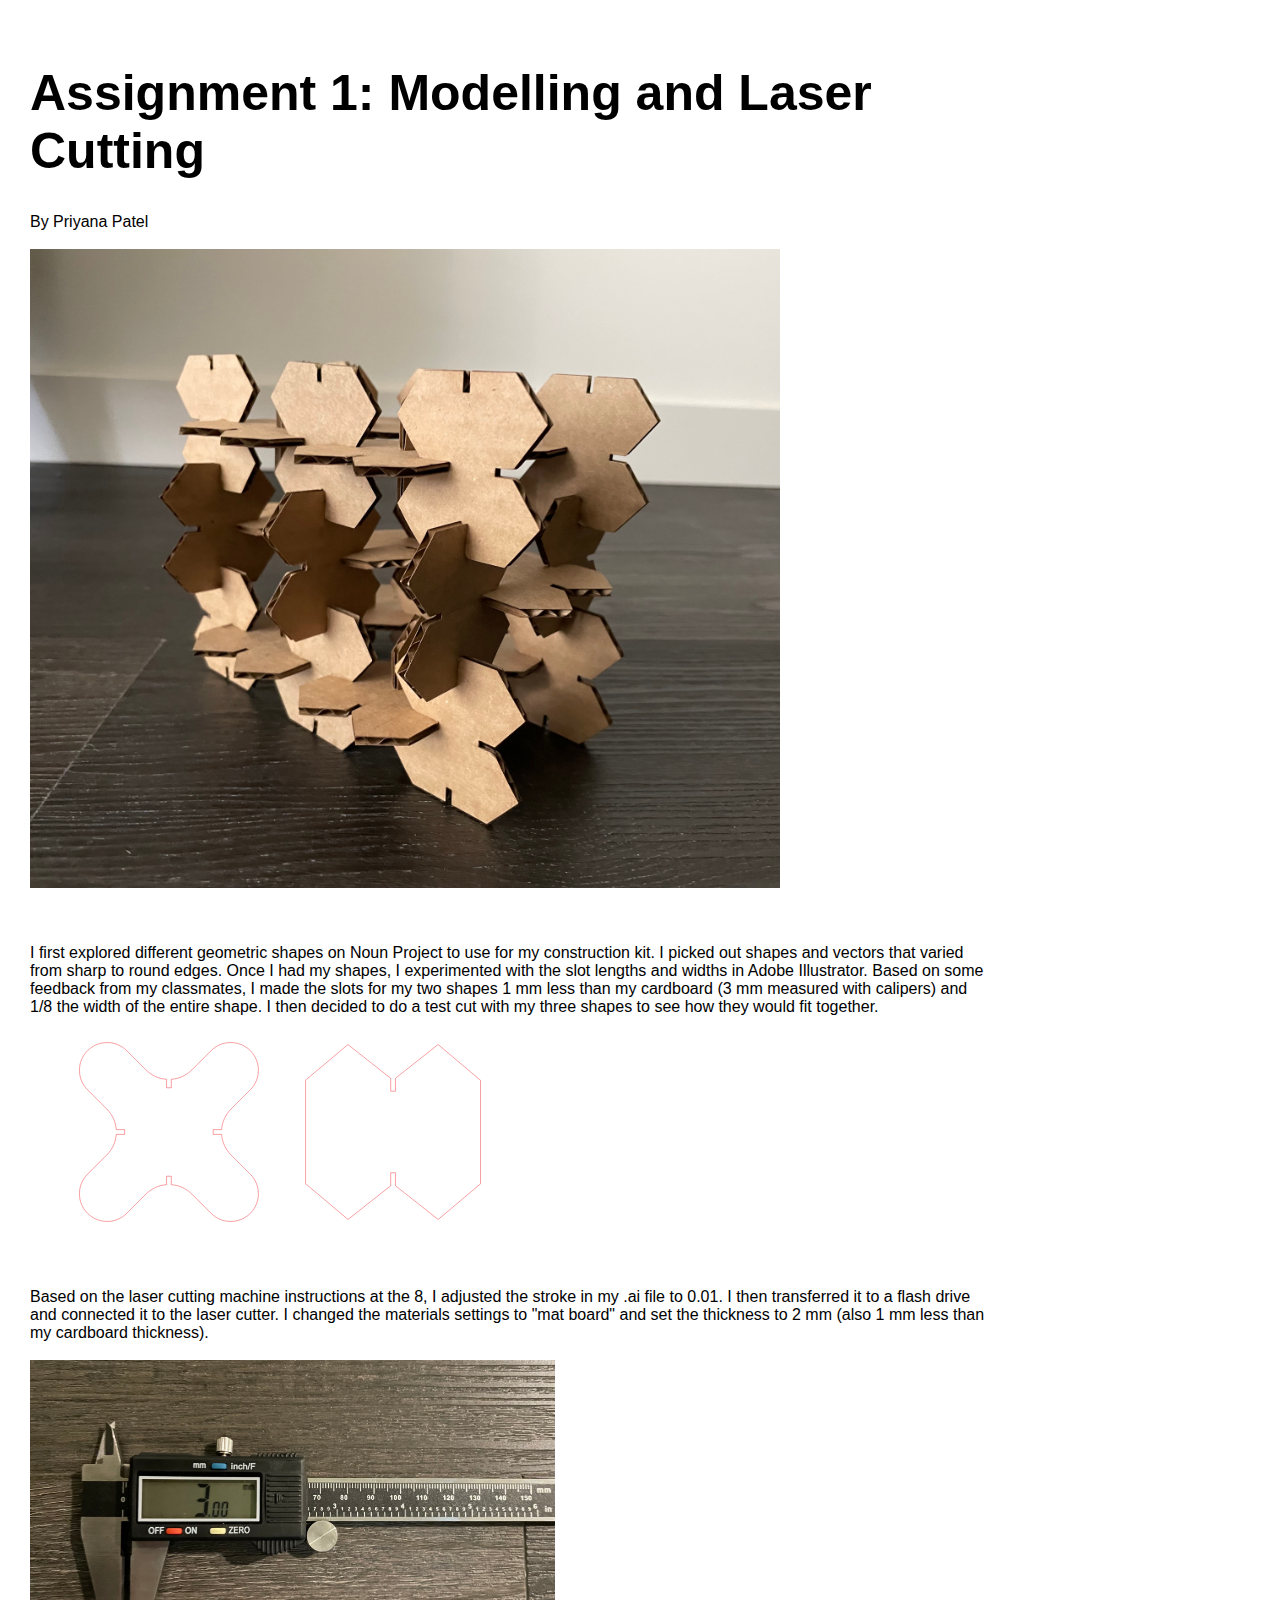
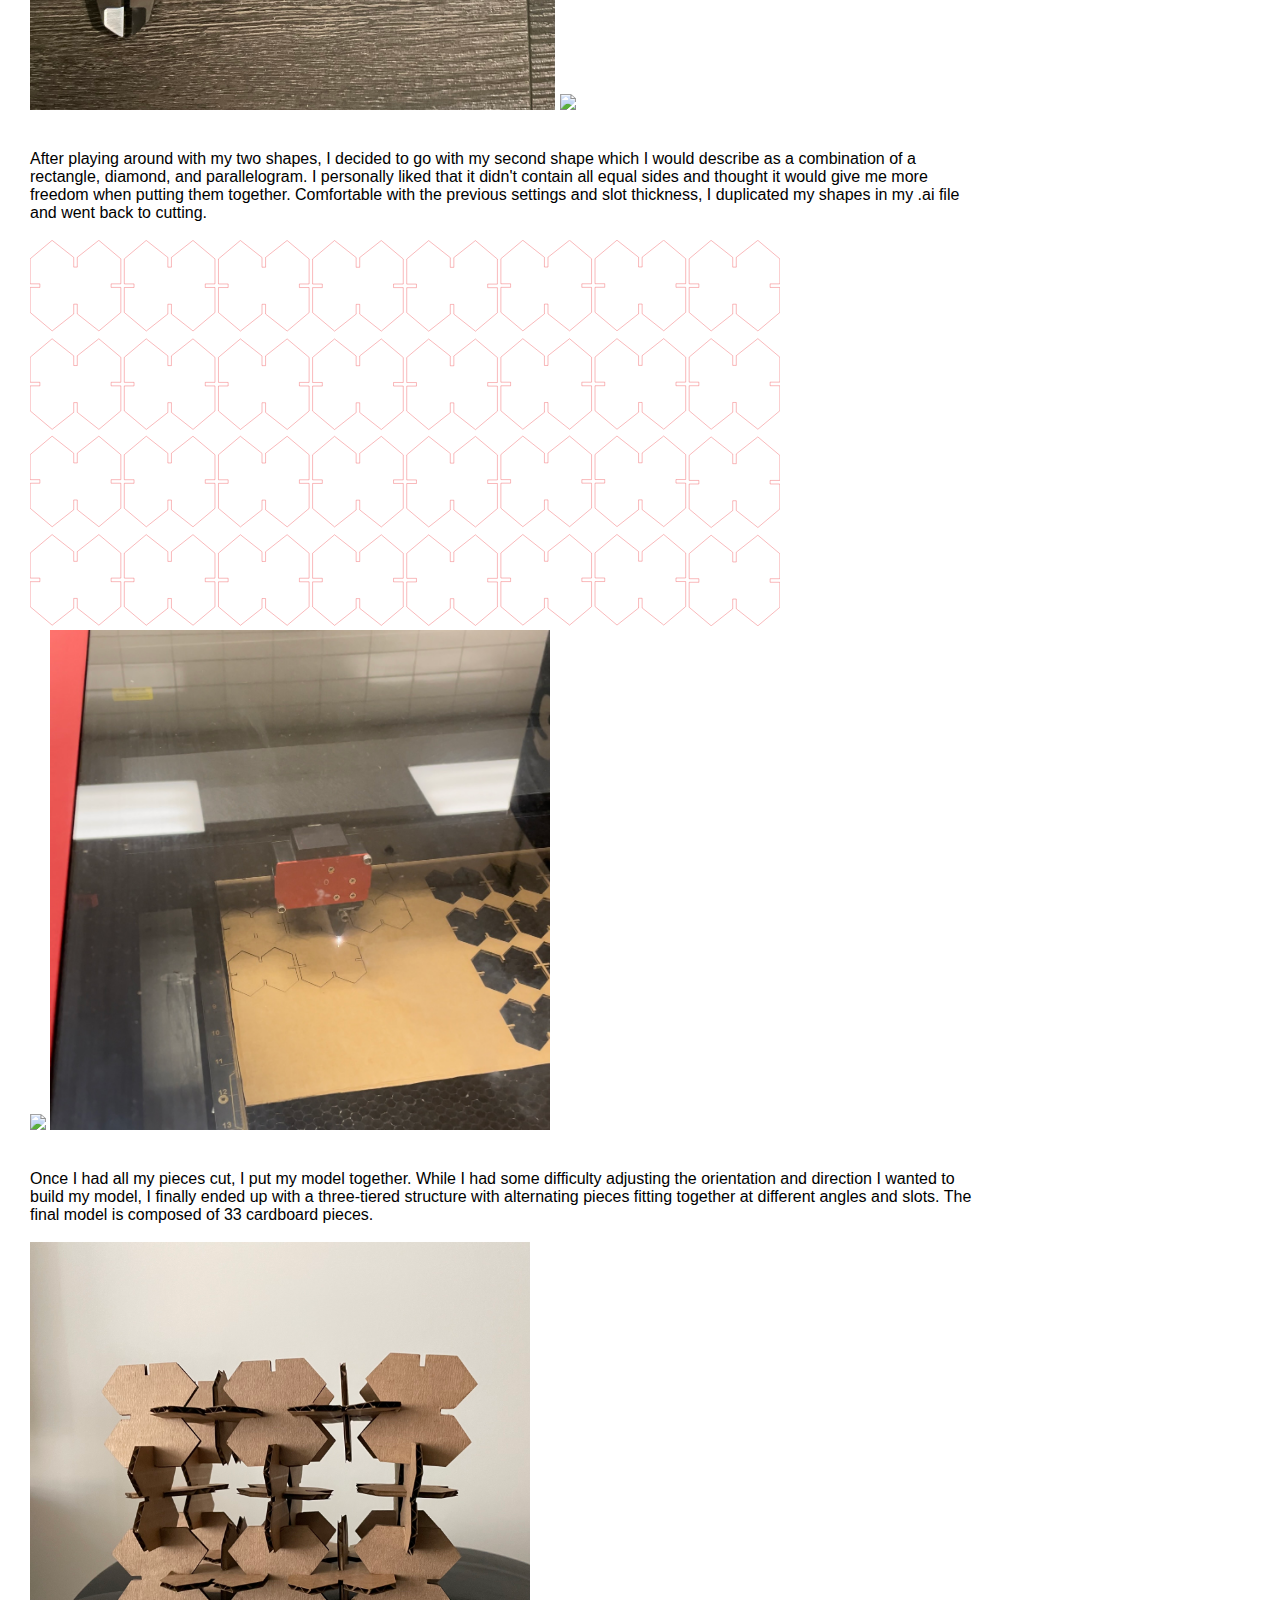
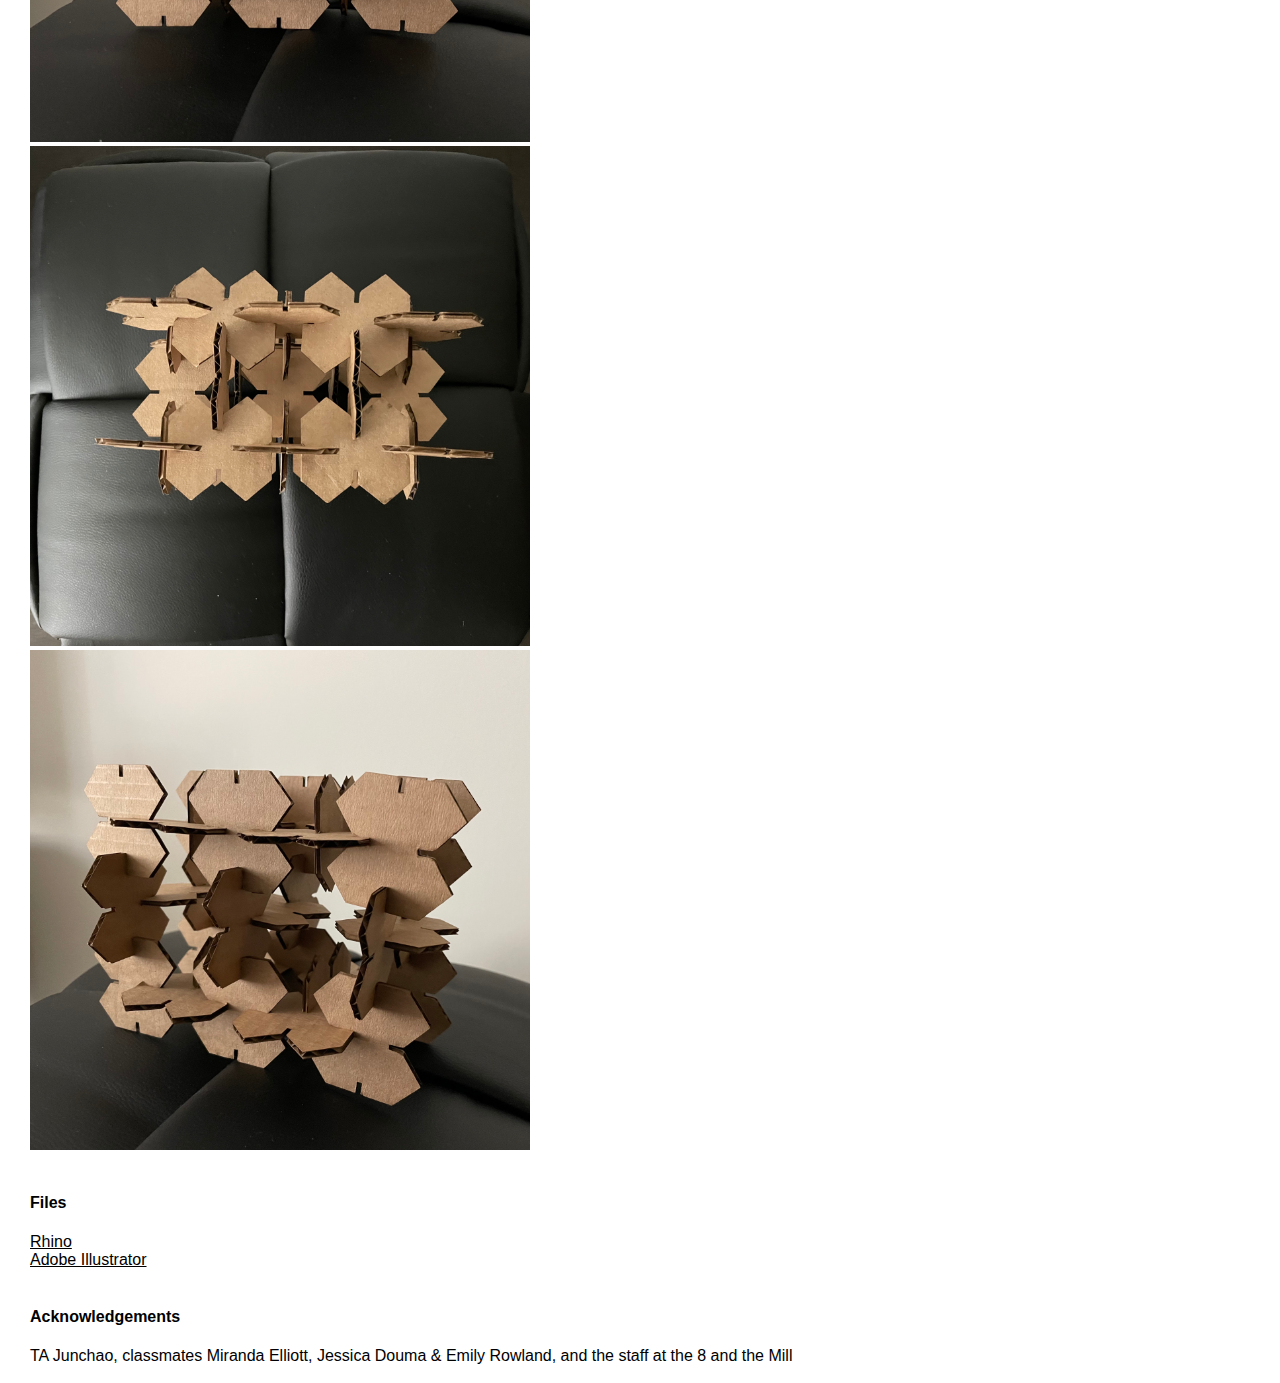
==== commit e9bee625: "Update assignment1.html" ====
--- a/assignment1.html
+++ b/assignment1.html
@@ -35,7 +35,7 @@
                 
             Based on the laser cutting machine instructions at the 8, I adjusted the stroke in my .ai file to 0.01. I then transferred it to a flash drive and connected it to the laser cutter. I changed the materials settings to "mat board" and set the thickness to 2 mm (also 1 mm less than my cardboard thickness). </br>
 </br>
-<img src="caliper.jpg" height=500></a> <img src="IMG_9446.jpeg" height=500></a> </br>
+<img src="caliper.jpg" height=350></a> <img src="IMG_9446.jpeg" height=350></a> </br>
 </br>
 </br> 
                 
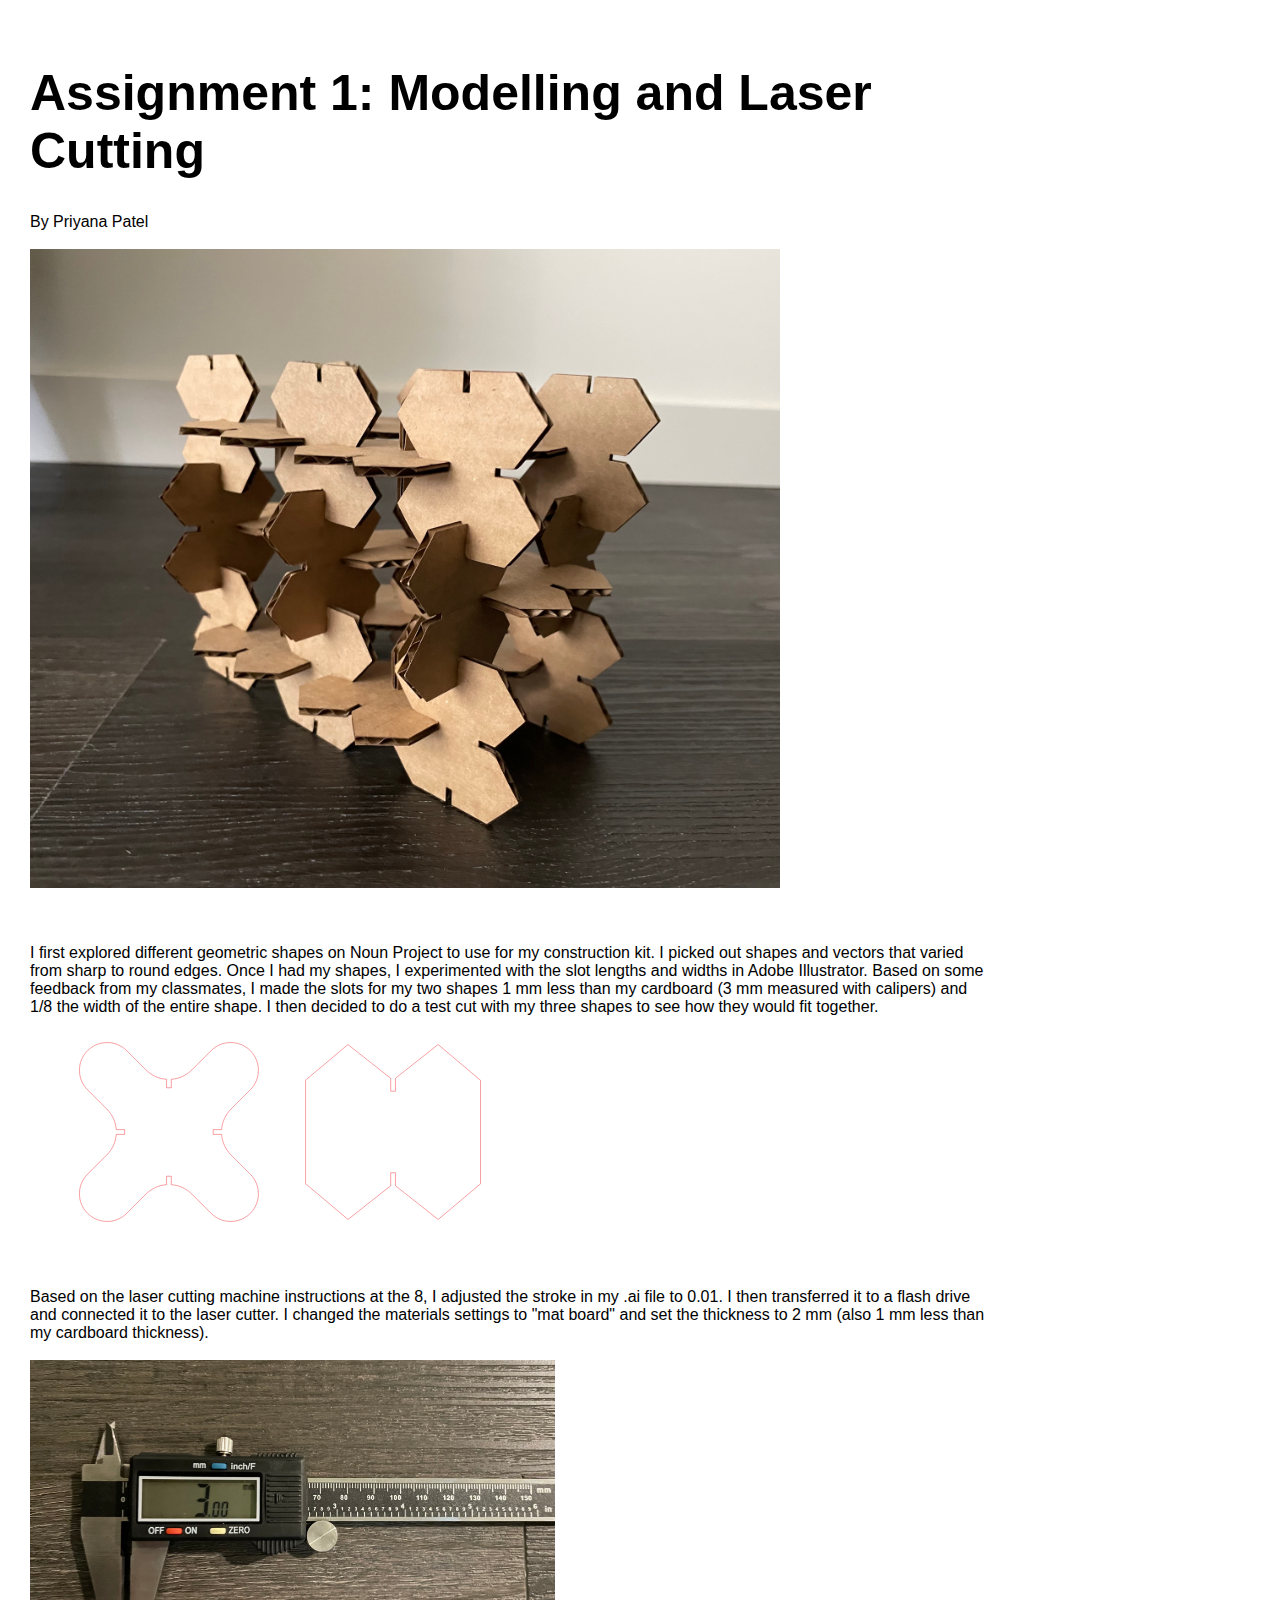
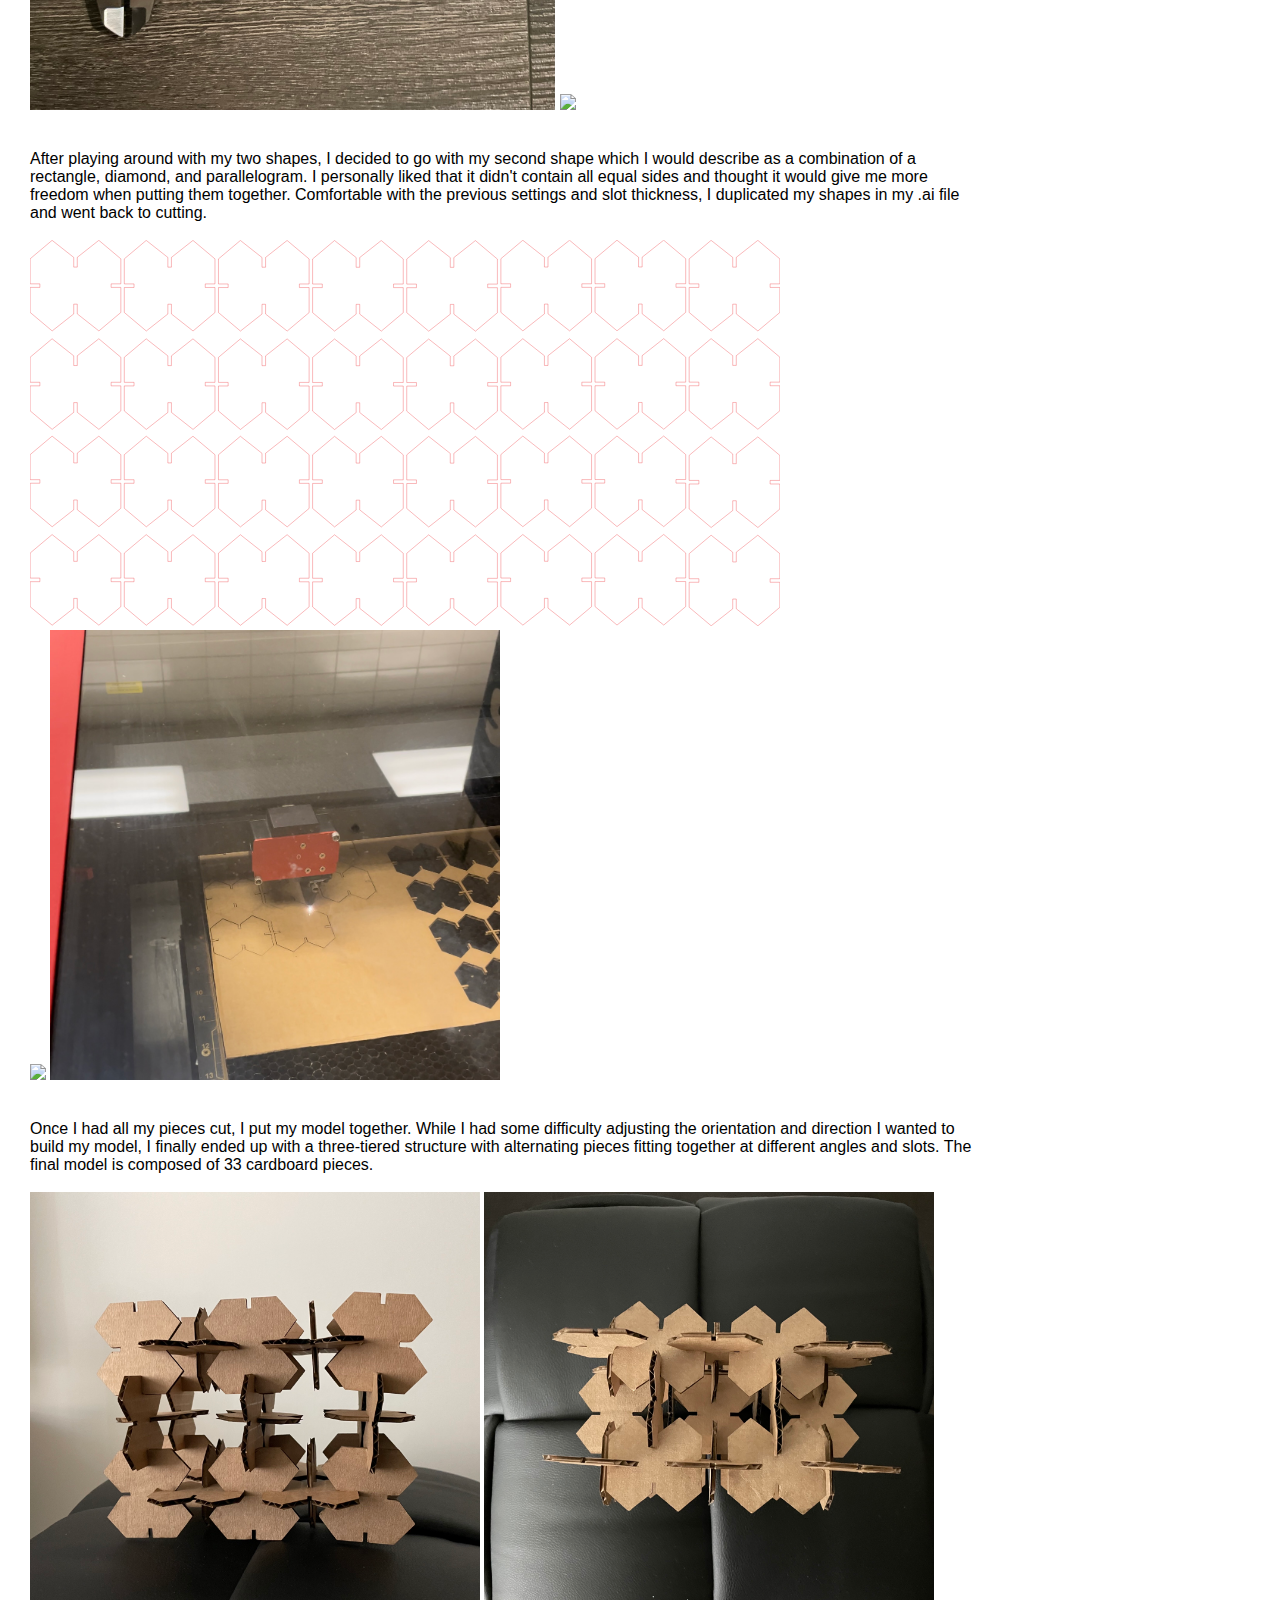
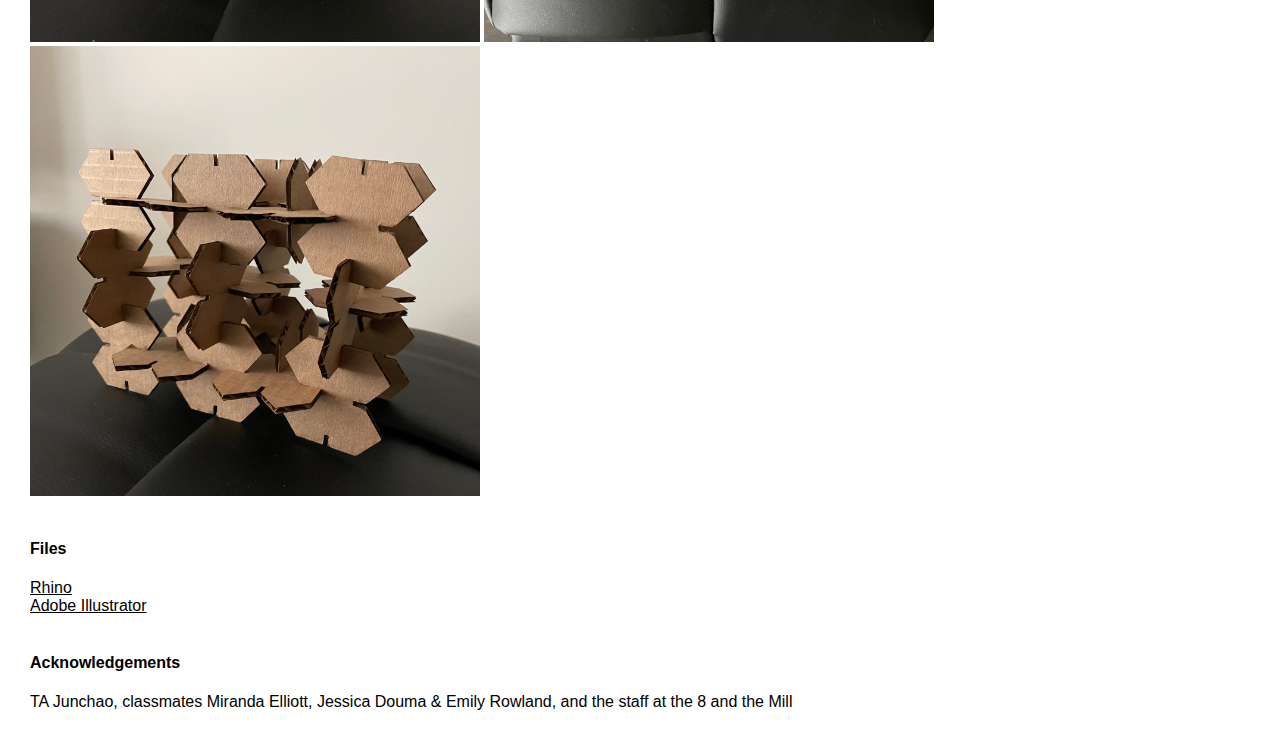
==== commit 3d276da6: "Update assignment1.html" ====
--- a/assignment1.html
+++ b/assignment1.html
@@ -41,12 +41,12 @@
                 
             After playing around with my two shapes, I decided to go with my second shape which I would describe as a combination of a rectangle, diamond, and parallelogram. I personally liked that it didn't contain all equal sides and thought it would give me more freedom when putting them together. Comfortable with the previous settings and slot thickness, I duplicated my shapes in my .ai file and went back to cutting. </br>
 </br>
-<img src="allpiecesthick.svg" width=750></a> </br> <img src="IMG_9438.jpeg" width=500></a>  <img src="IMG_9457.jpg" width=500></a> </br>
+<img src="allpiecesthick.svg" width=750></a> </br> <img src="IMG_9438.jpeg" width=450></a>  <img src="IMG_9457.jpg" width=450></a> </br>
 </br>  
 </br> 
             Once I had all my pieces cut, I put my model together. While I had some difficulty adjusting the orientation and direction I wanted to build my model, I finally ended up with a three-tiered structure with alternating pieces fitting together at different angles and slots. The final model is composed of 33 cardboard pieces. </br>
 </br>
-<img src="IMG_9448.jpeg" width=500></a> <img src="IMG_9450.jpeg" width=500></a> <img src="IMG_9452.jpeg" width=500></a>
+<img src="IMG_9448.jpeg" width=450></a> <img src="IMG_9450.jpeg" width=450></a> <img src="IMG_9452.jpeg" width=450></a>
 </br>
 </br>      
          
